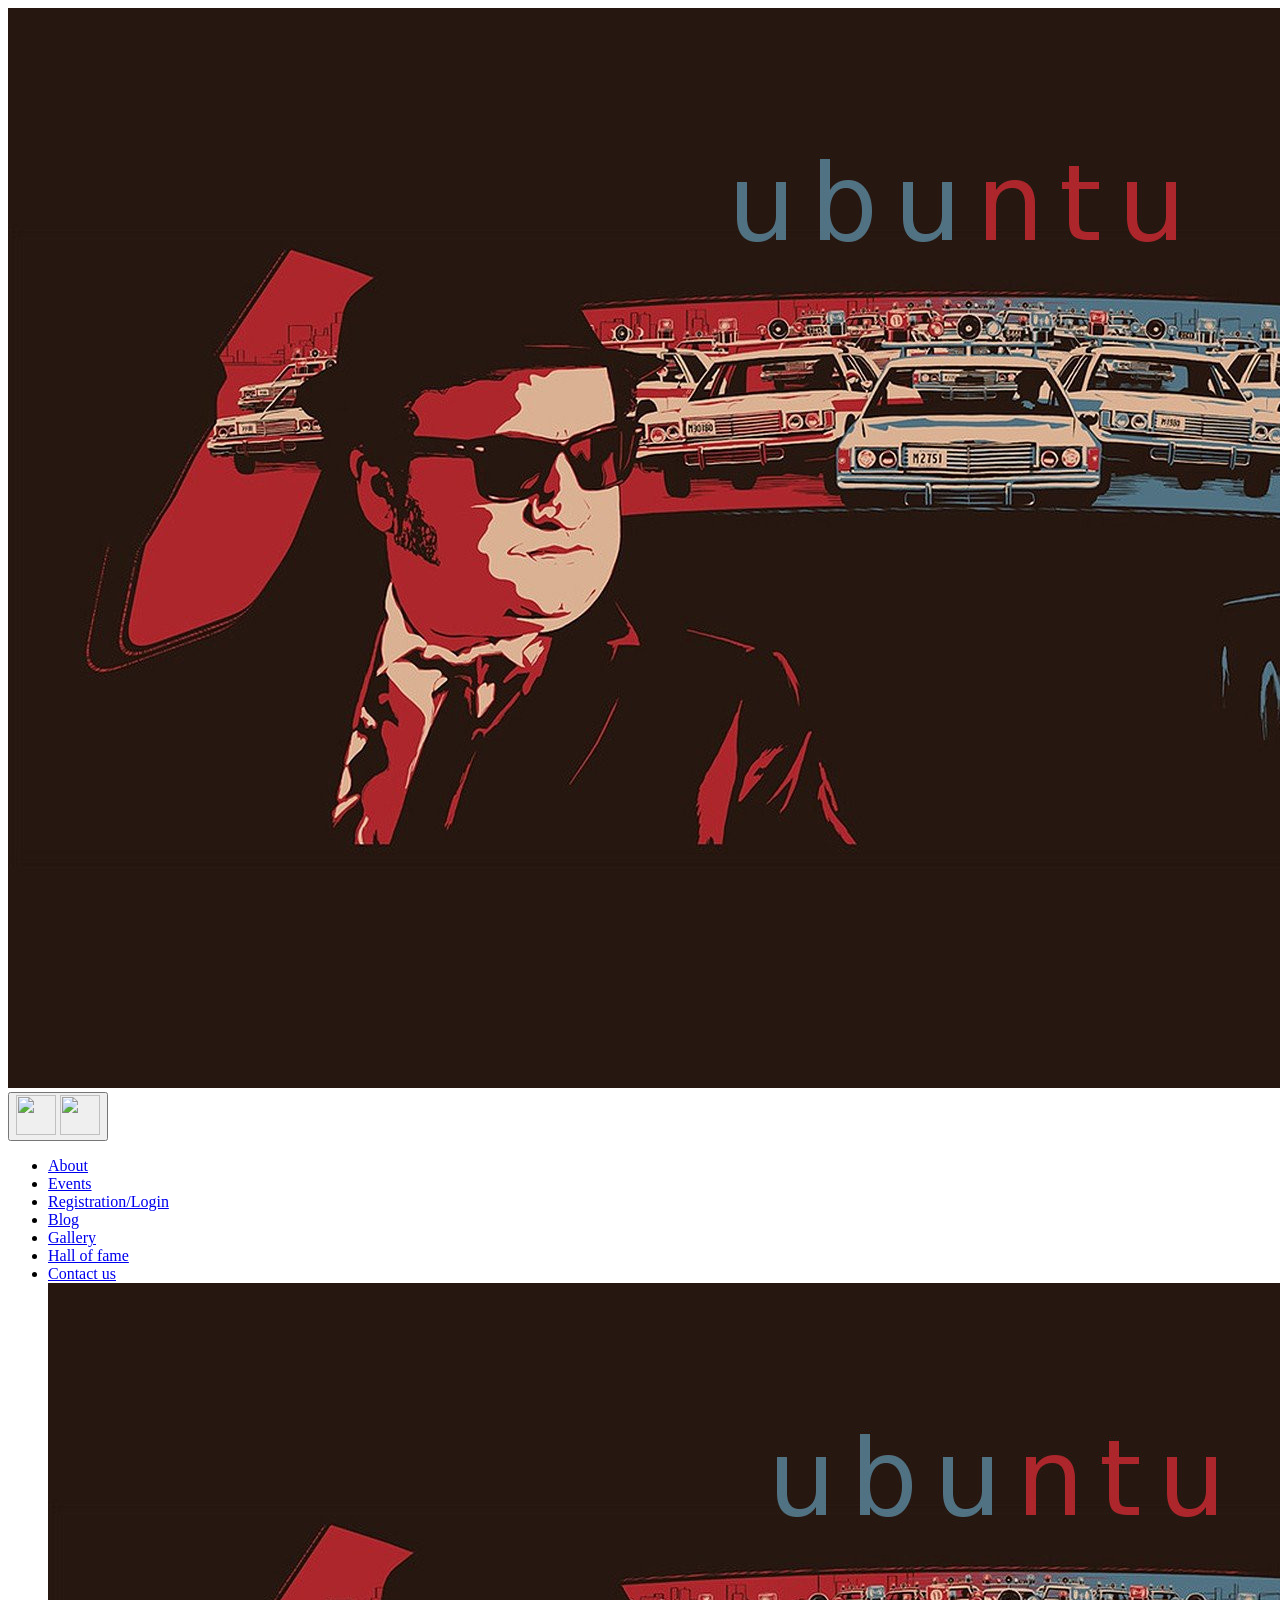
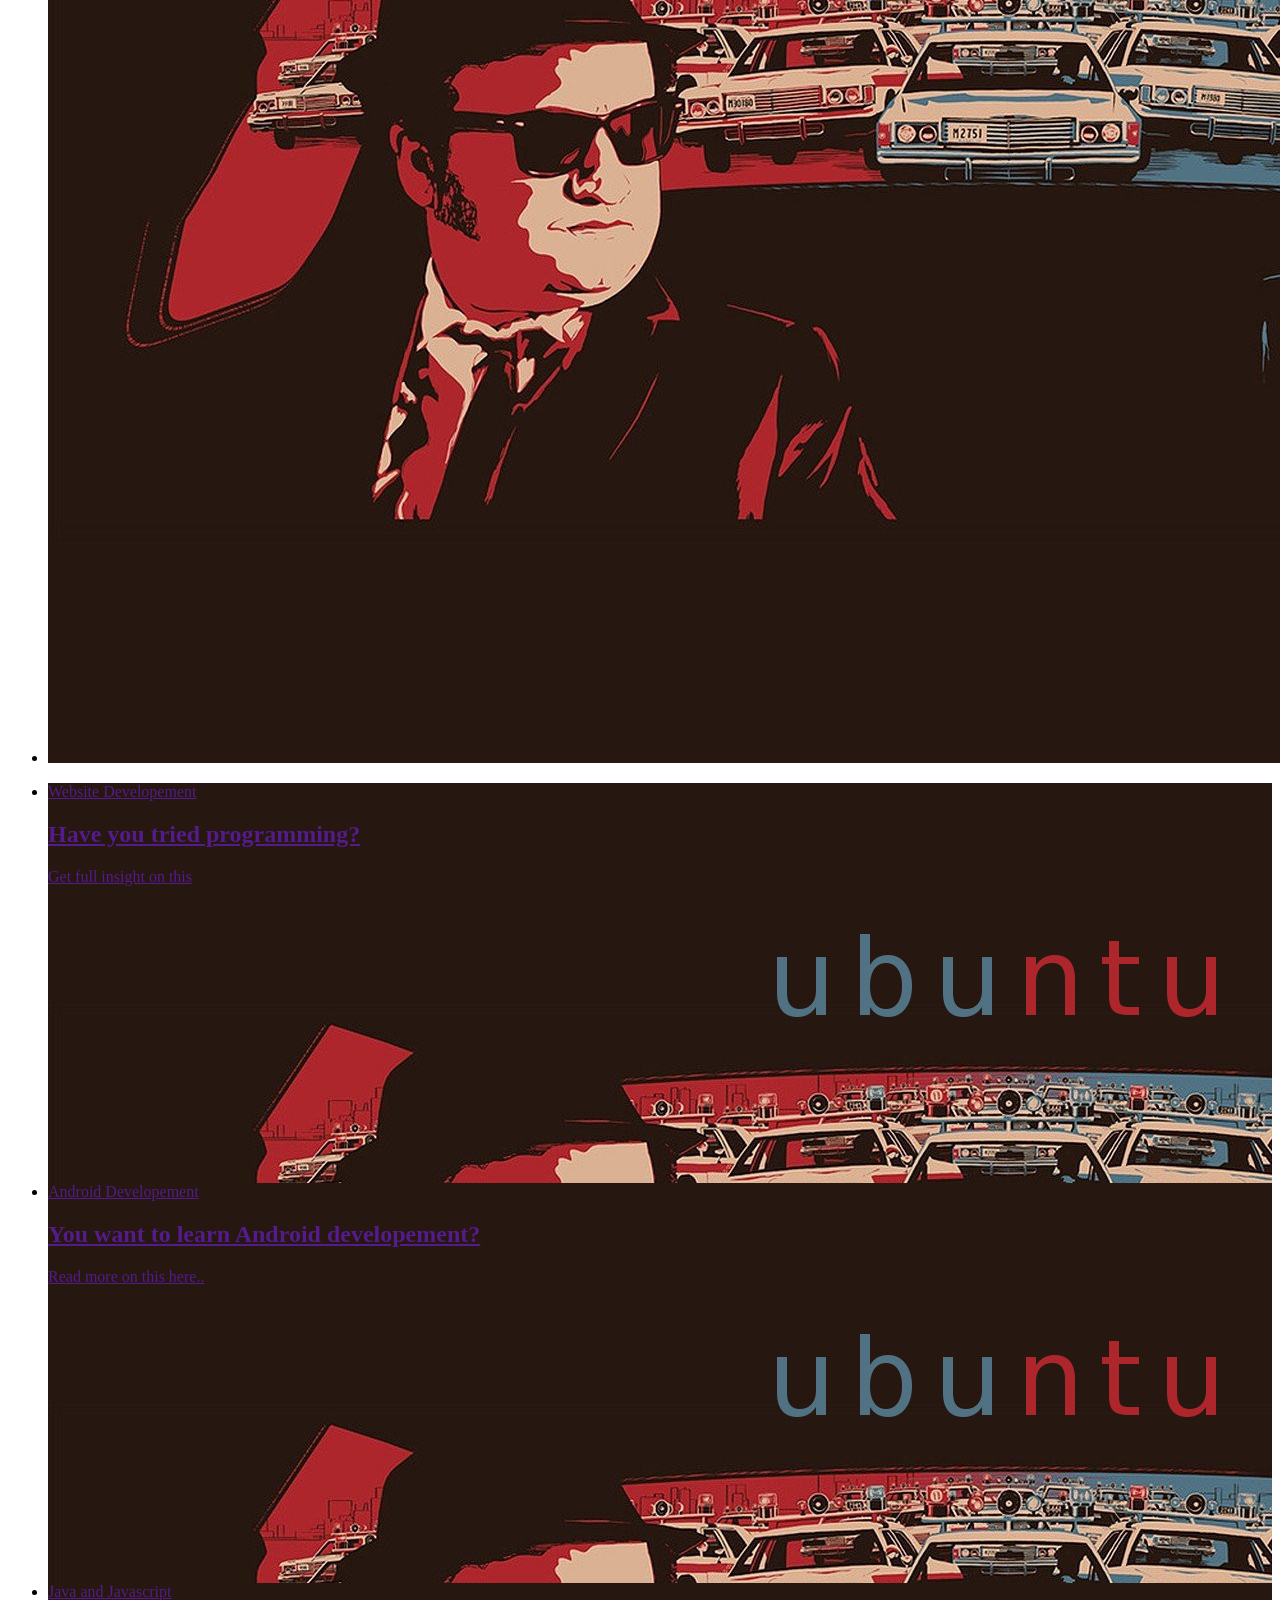
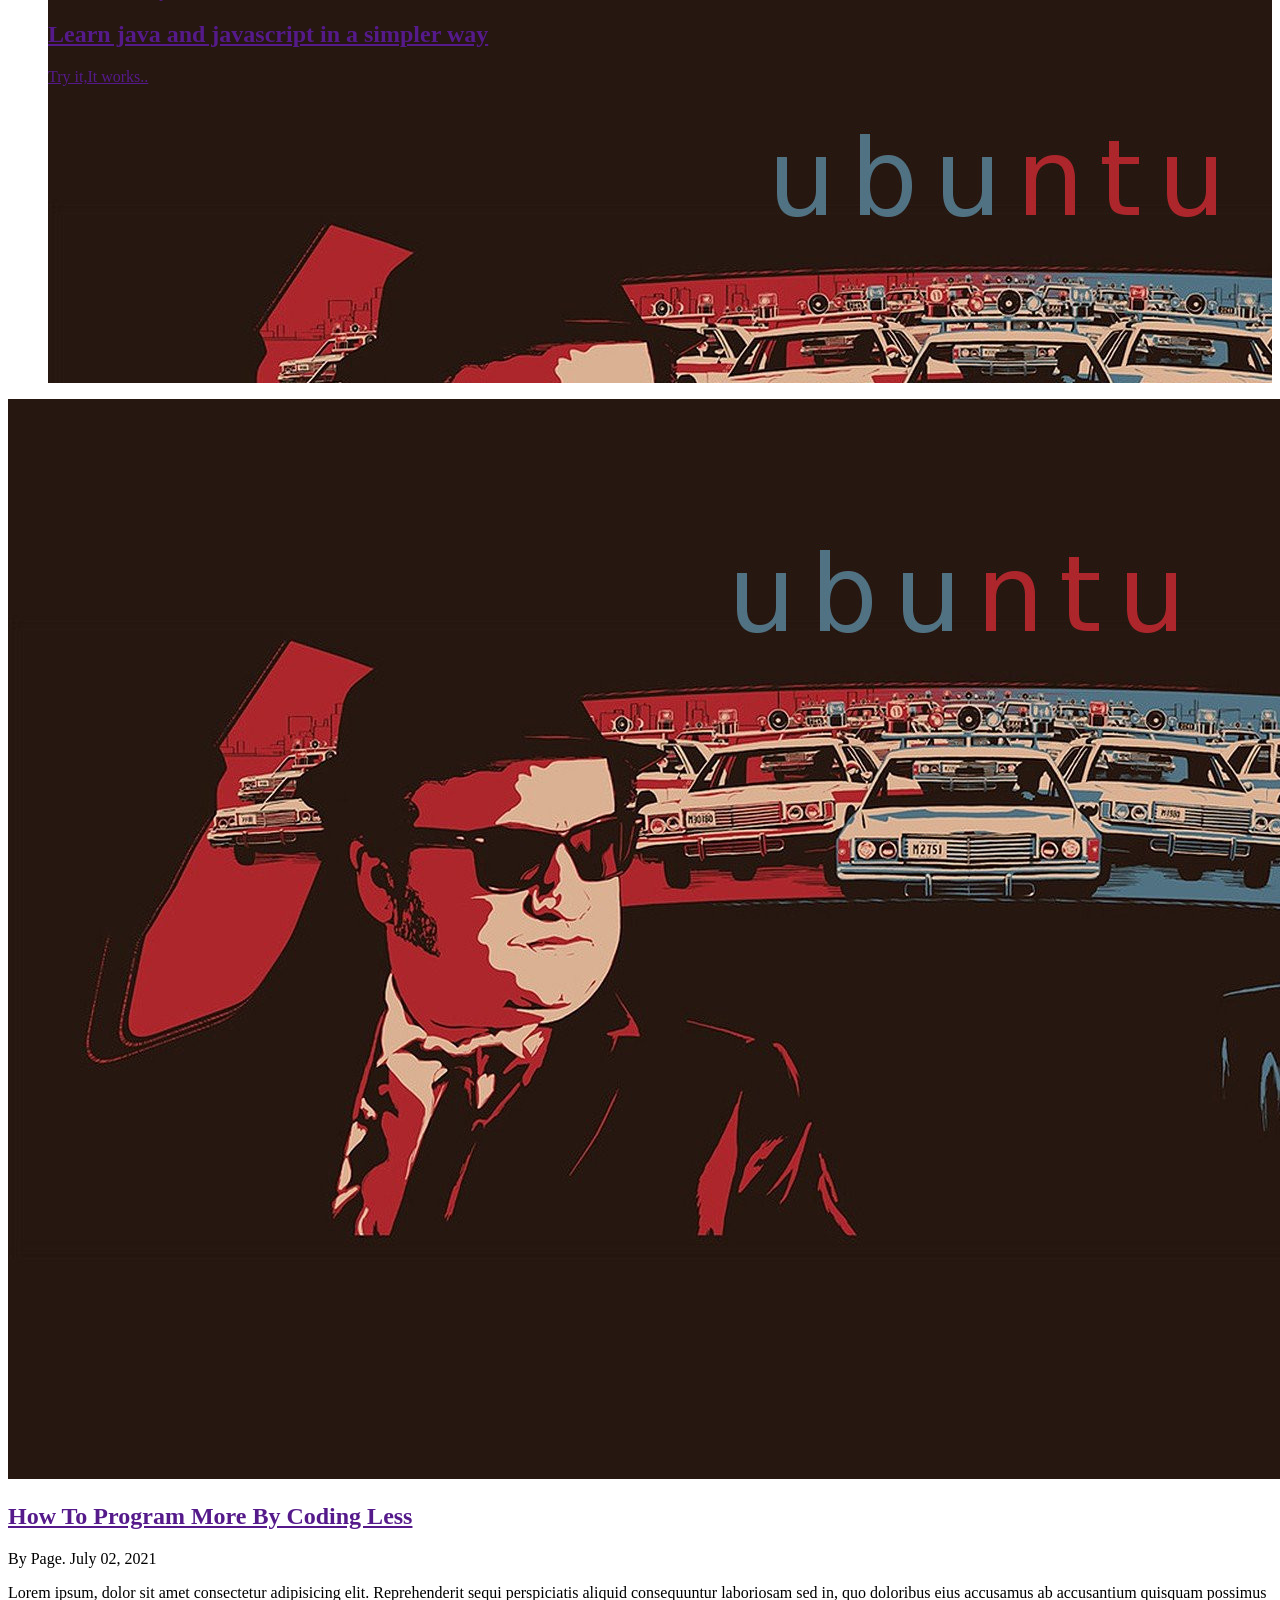
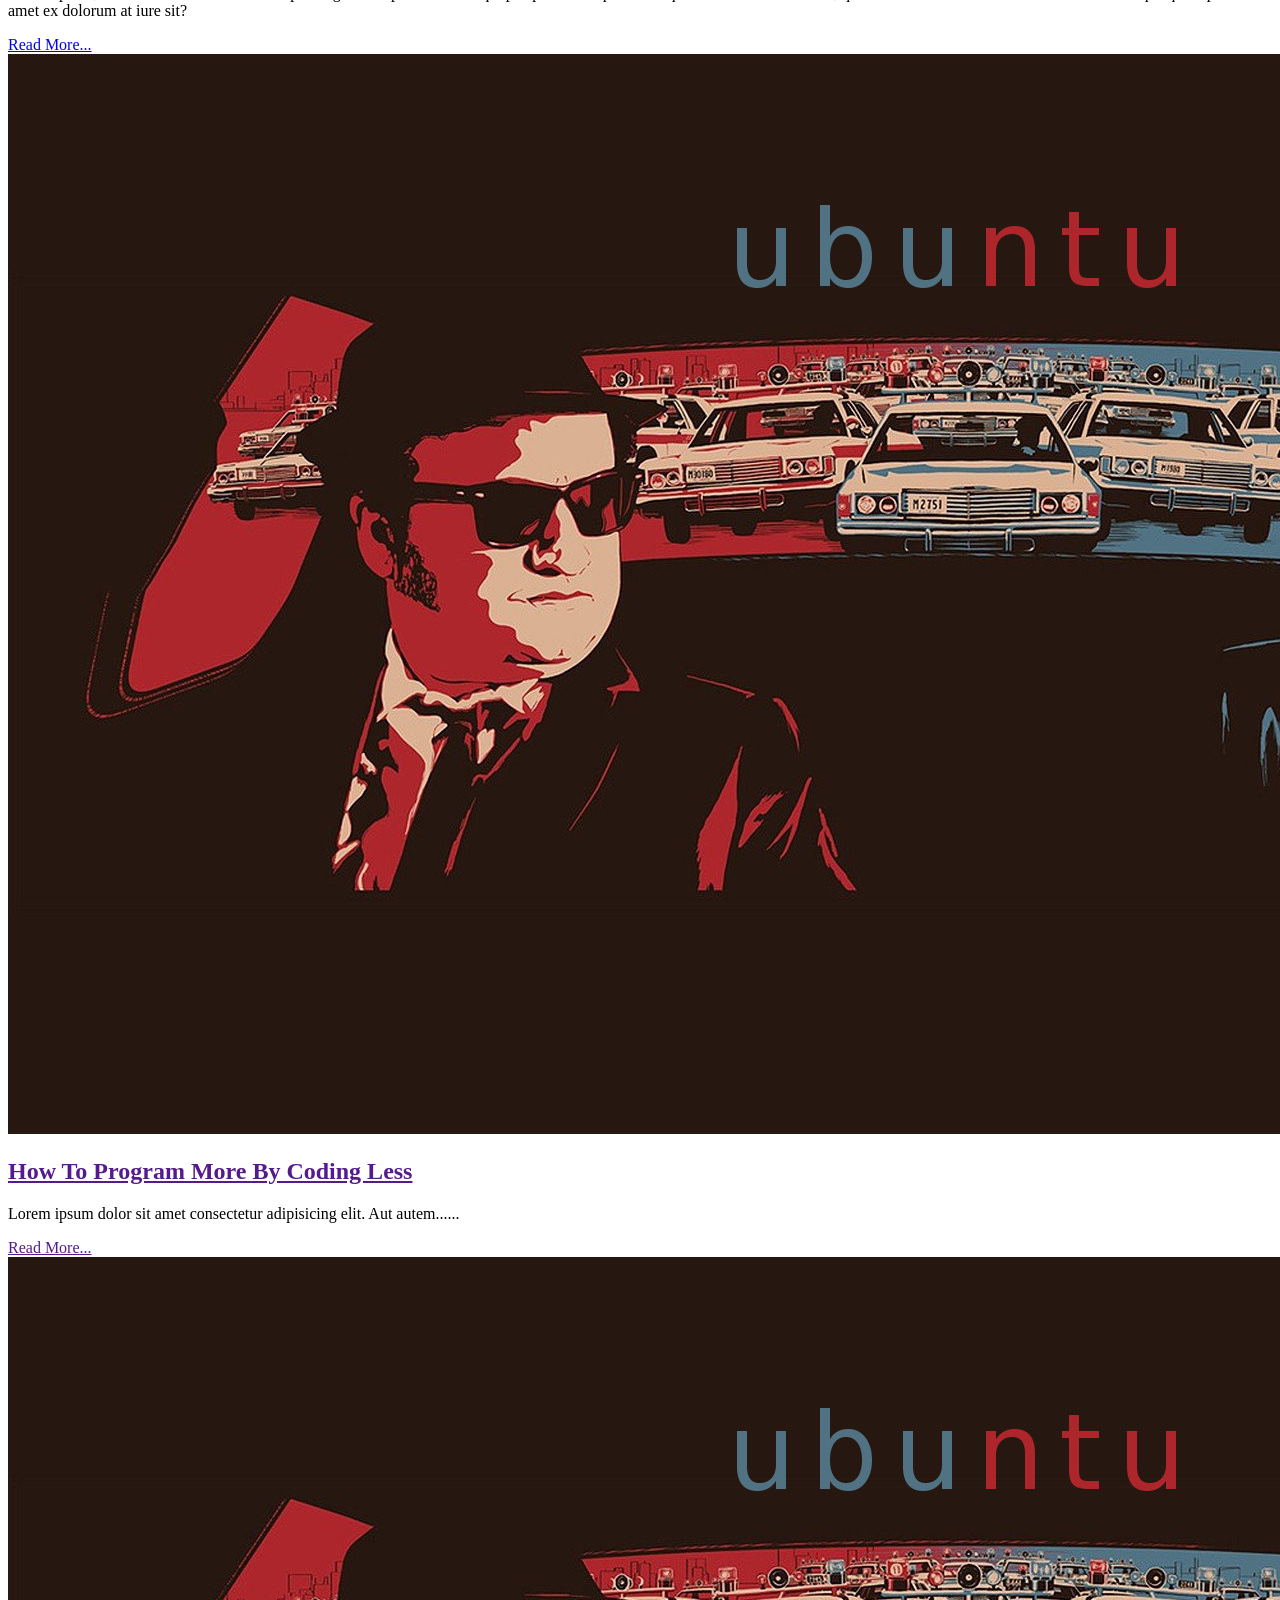
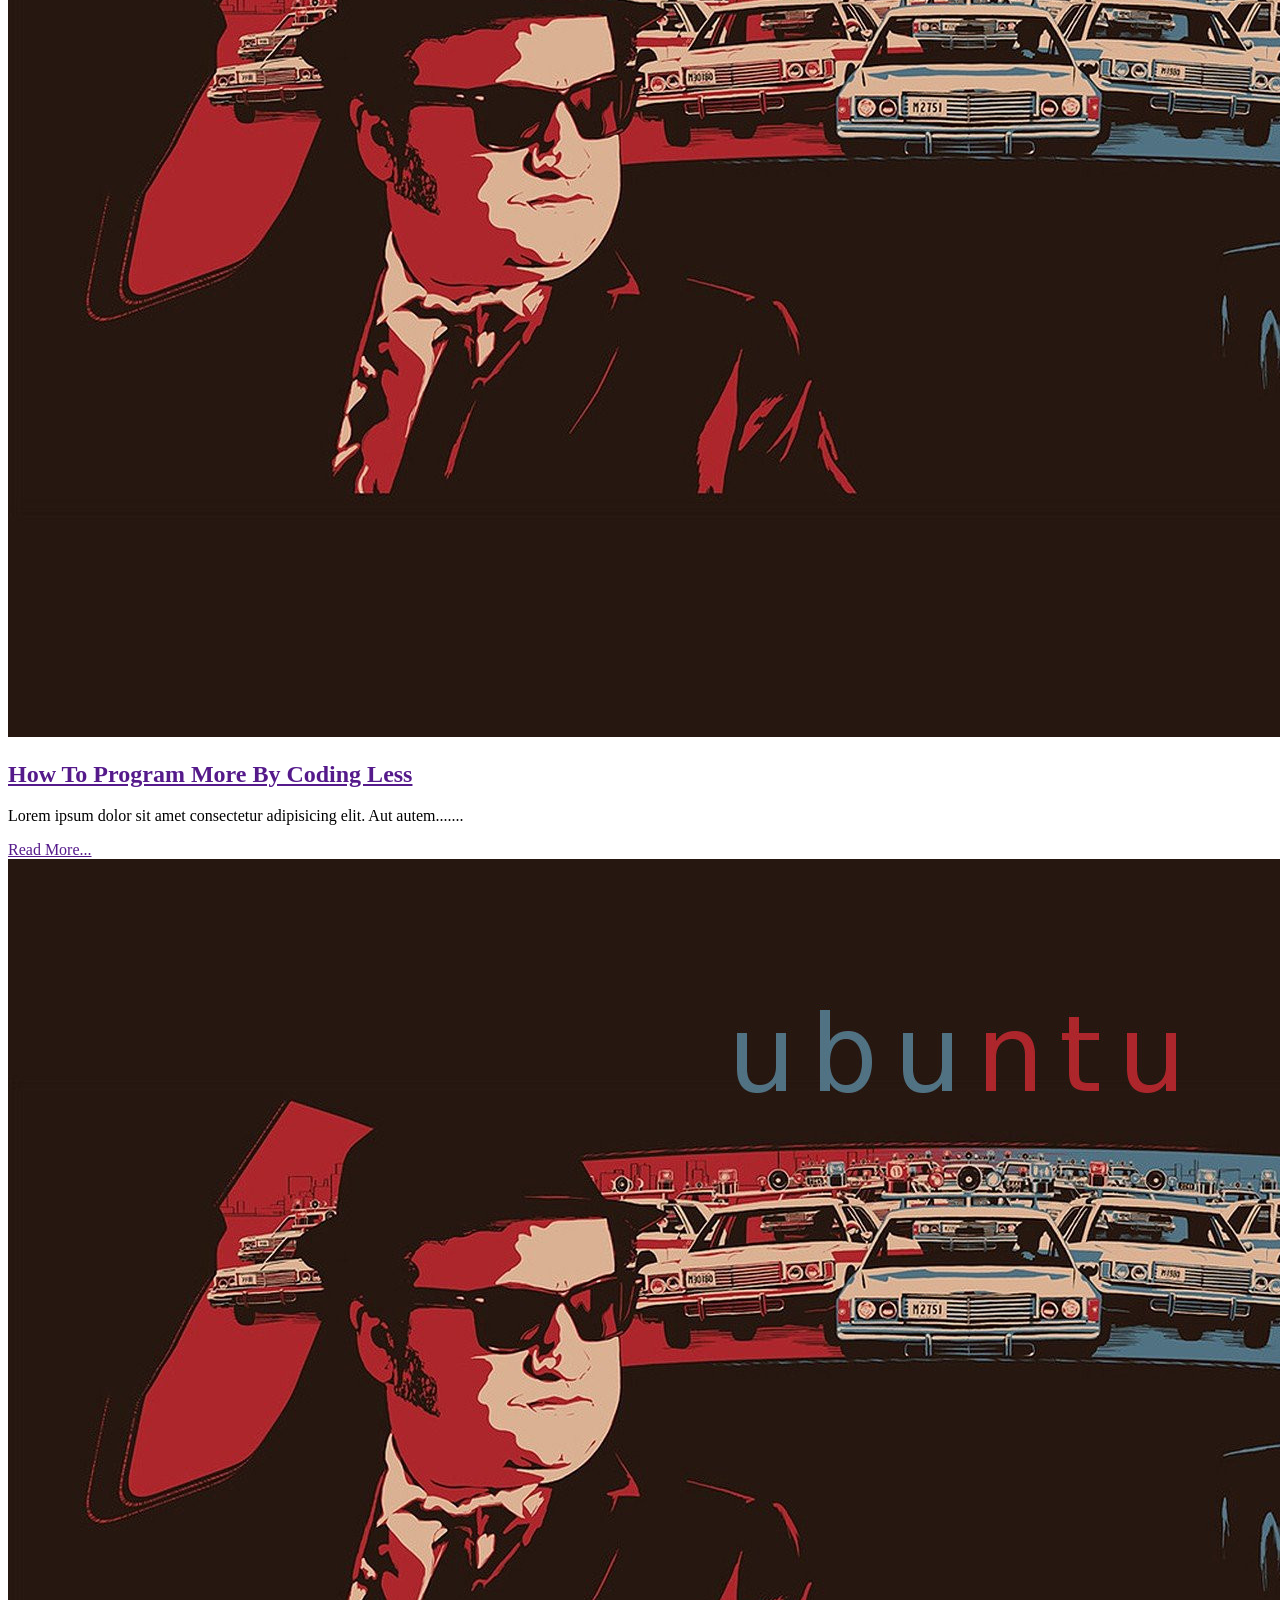
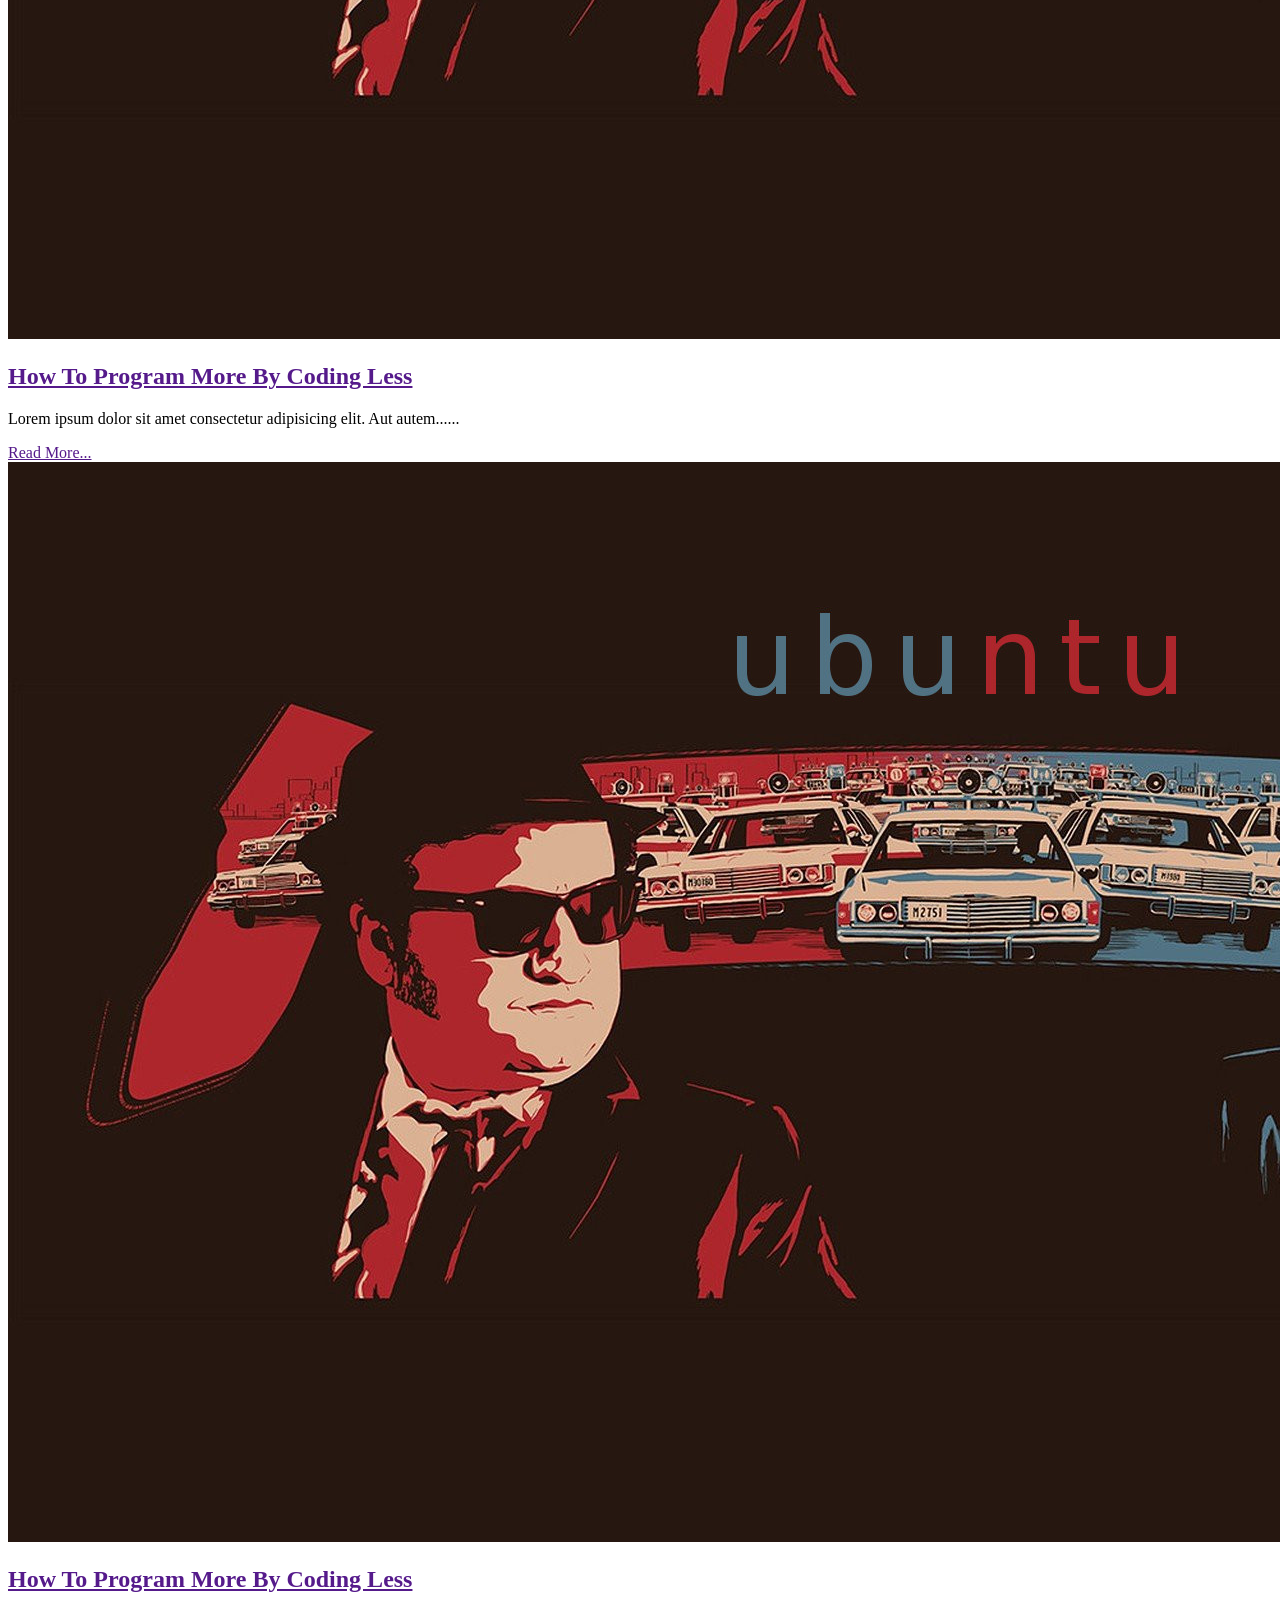
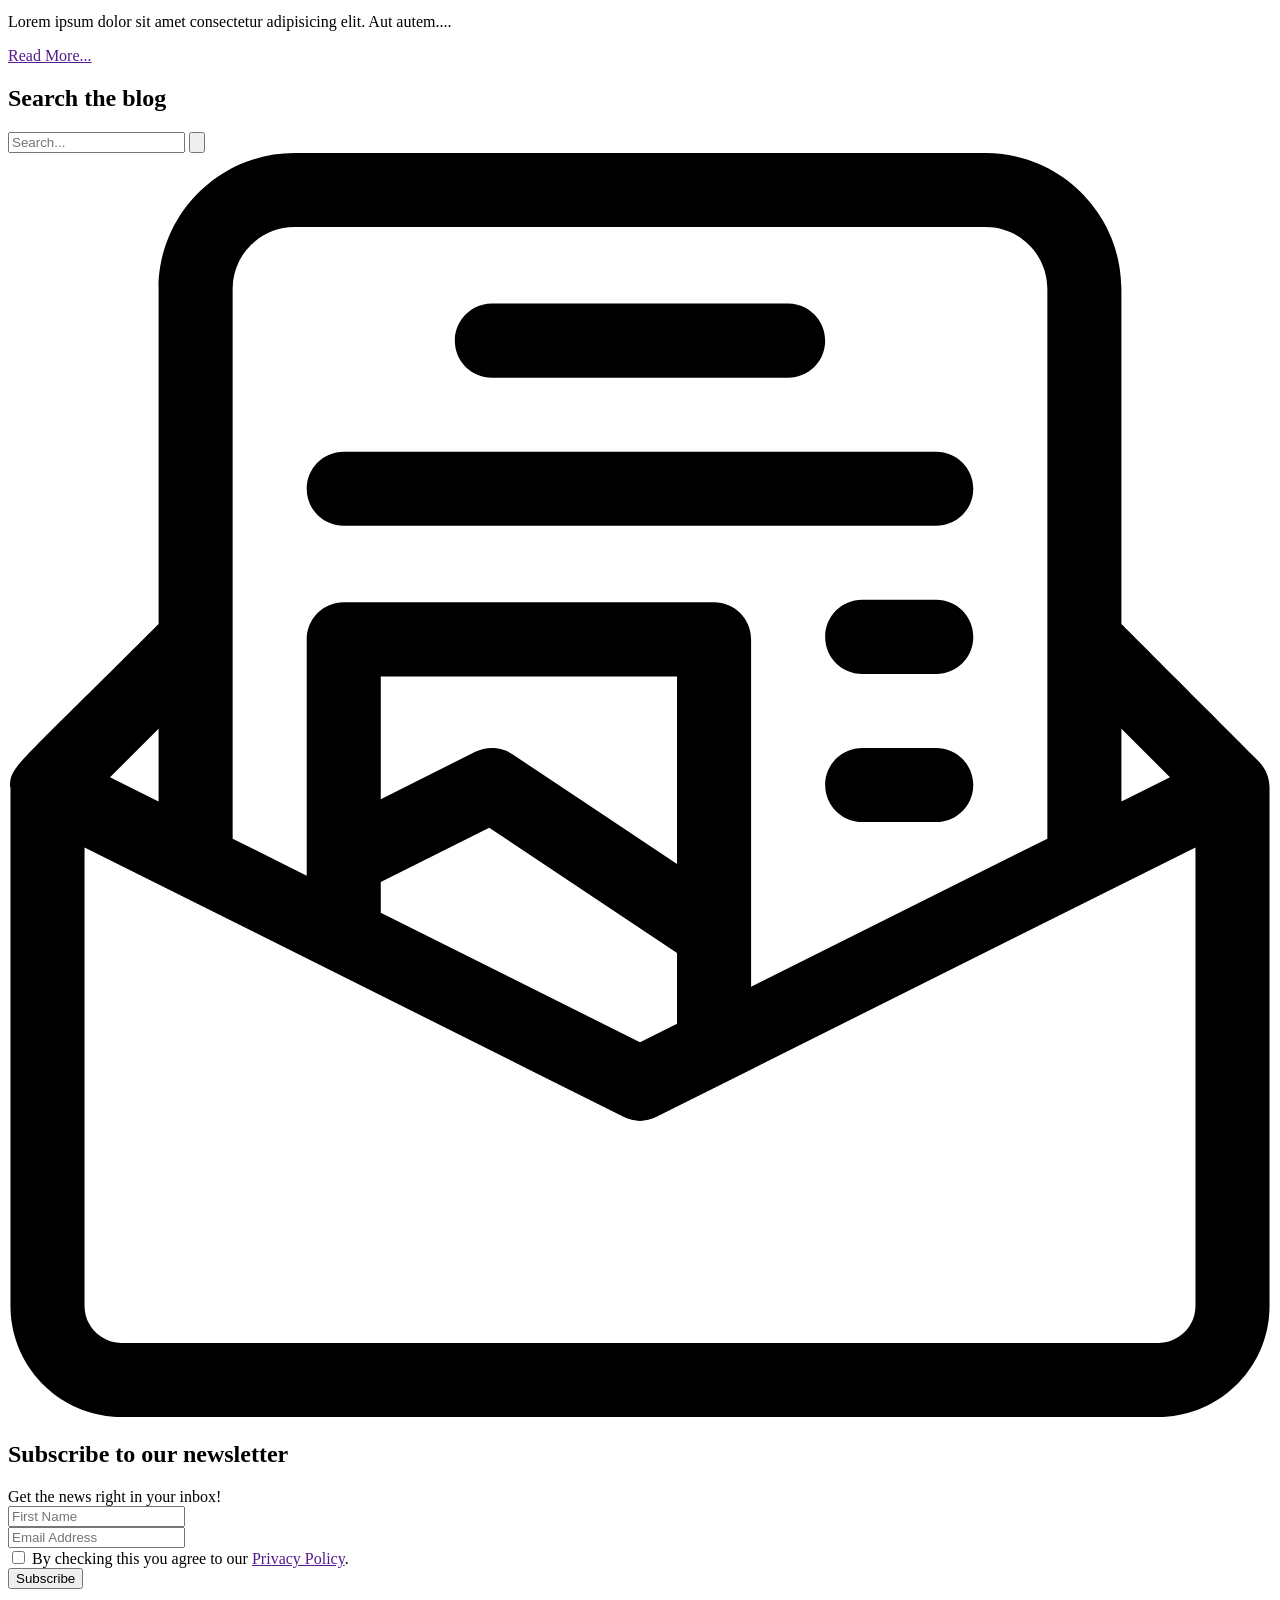
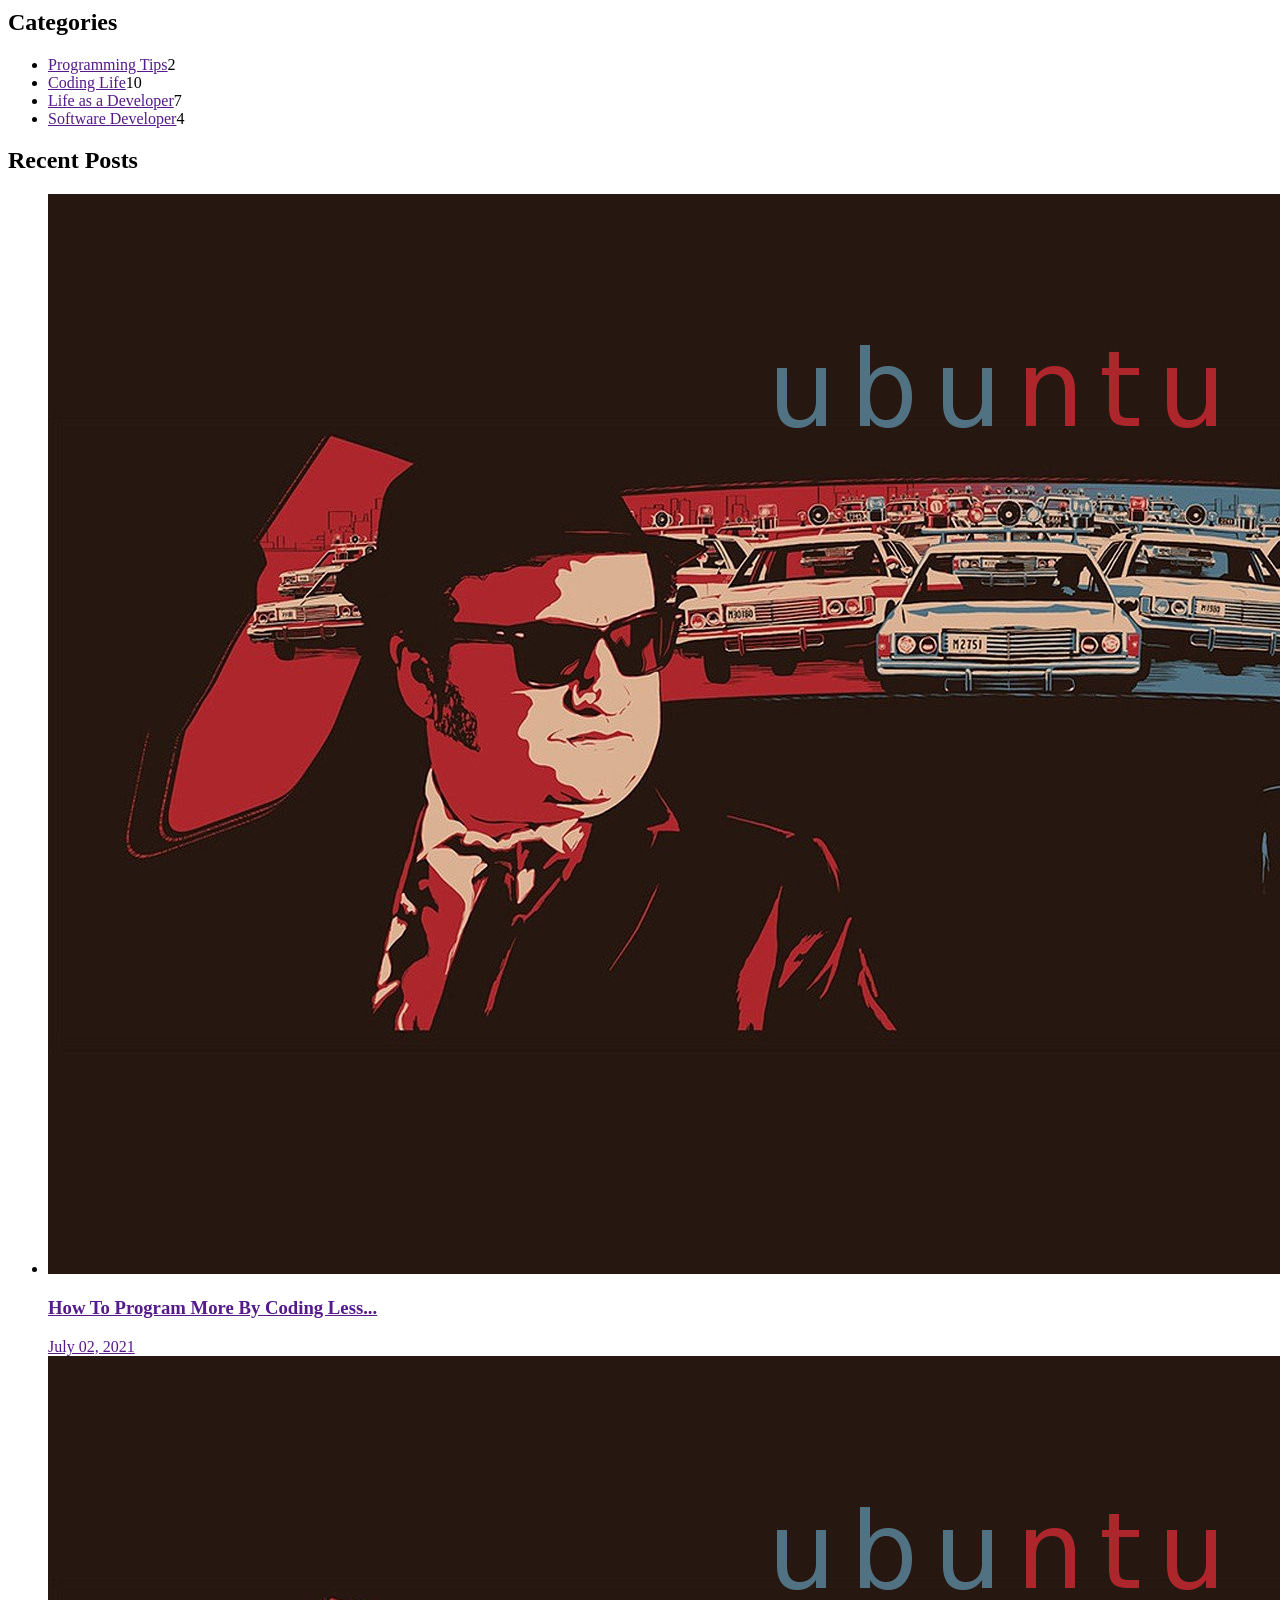
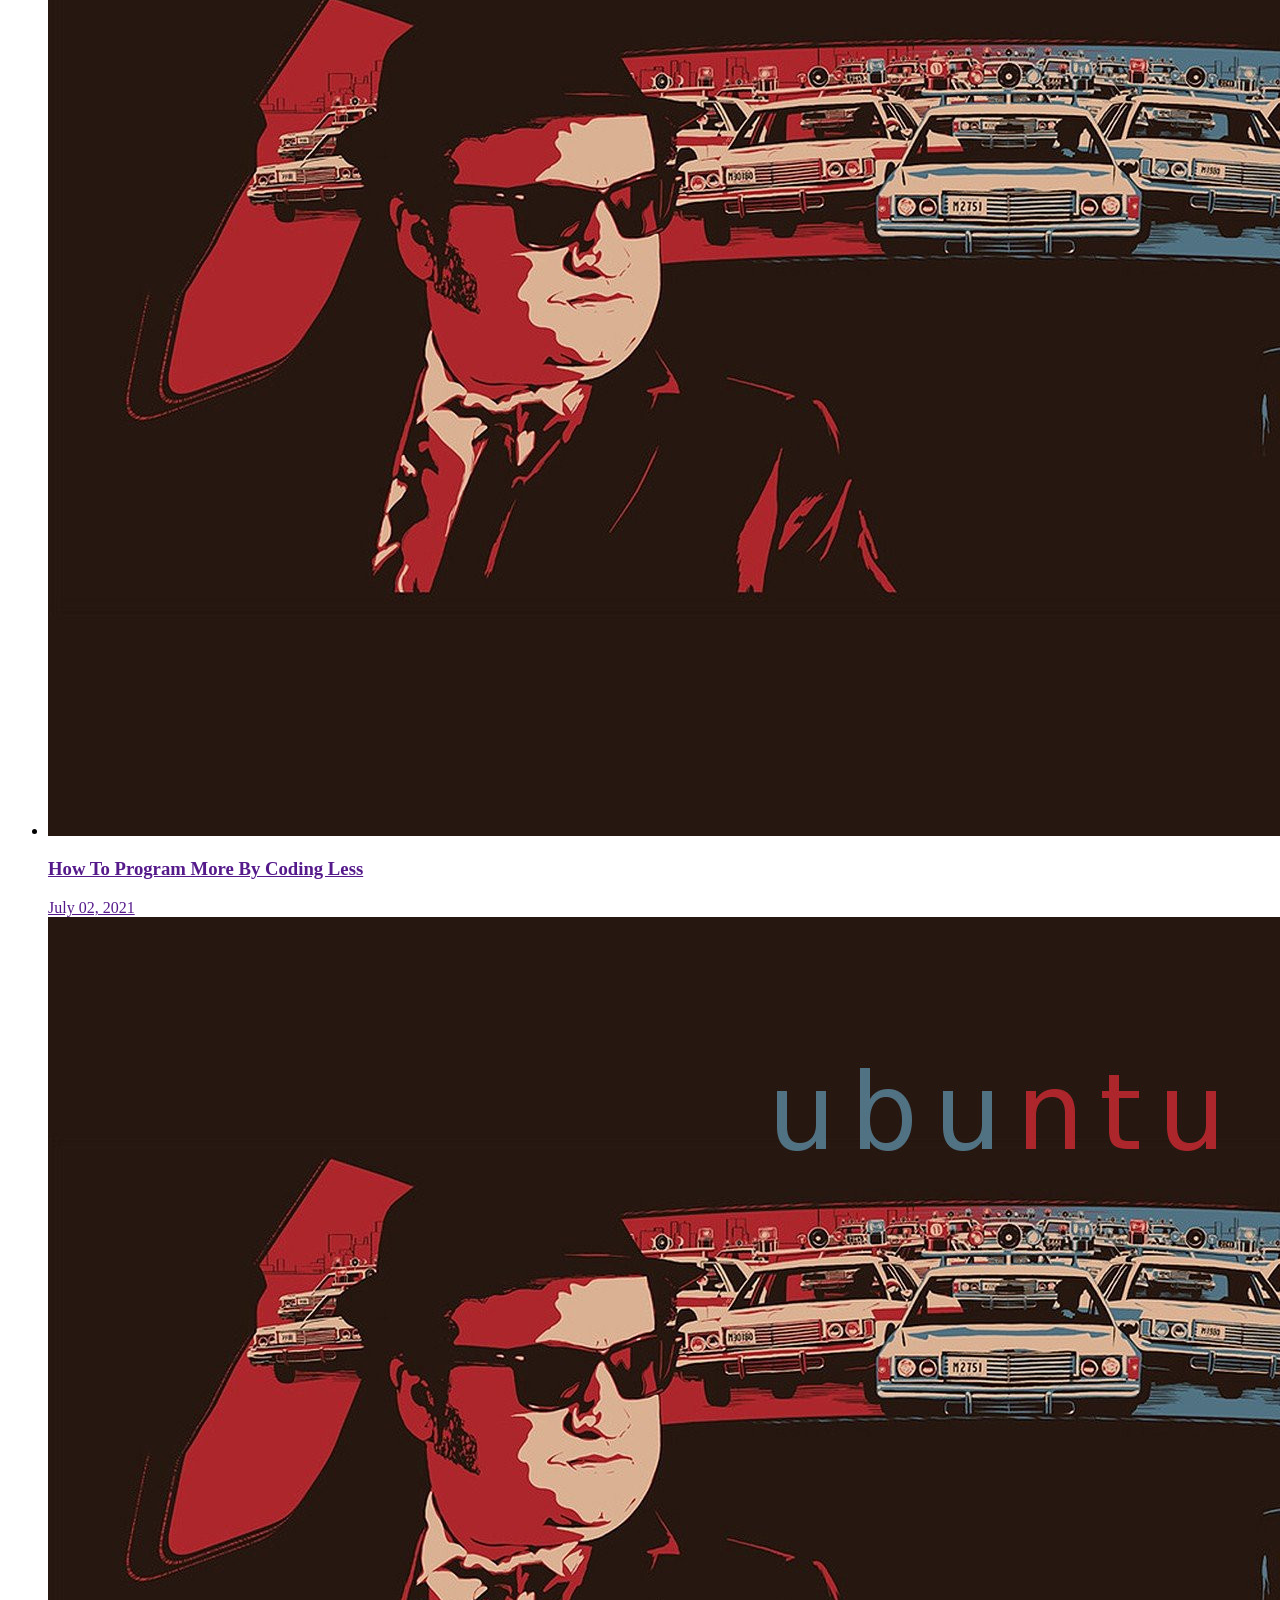
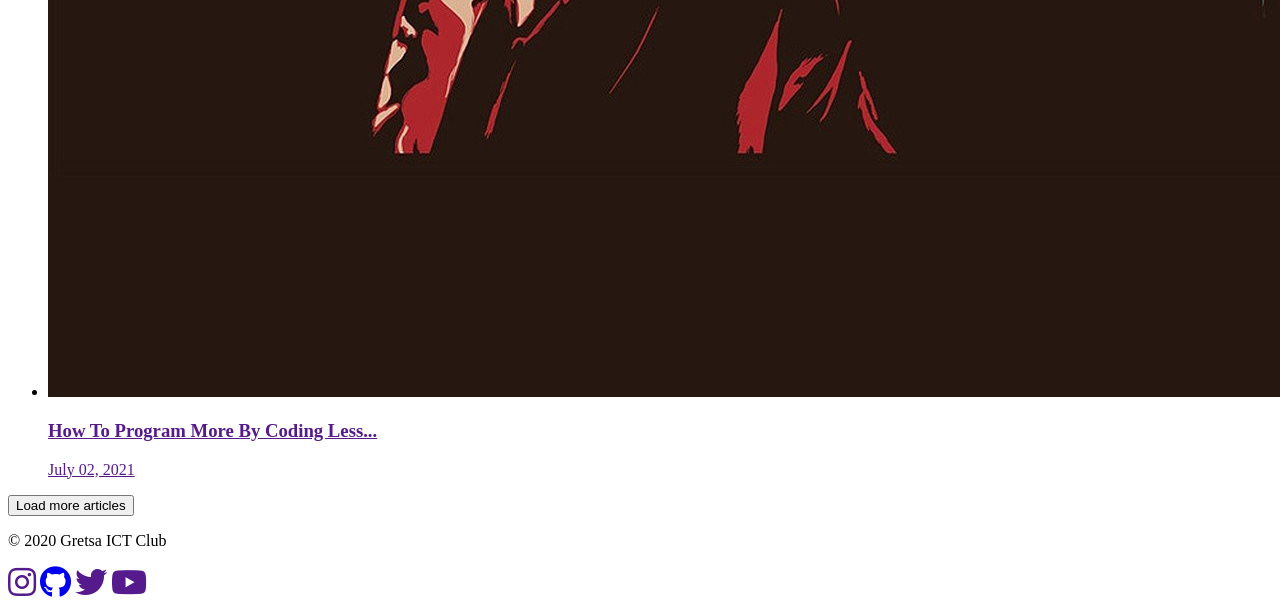
==== blog.html @ b6b0312f "Add files via upload" ====
<!DOCTYPE html>
<html lang="en">
    <head>
        <meta charset="UTF-8">
        <meta http-equiv="X-UA-Compatible" content="IE=edge">
        <meta name="viewport" content="width=device-width, initial-scale=1.0">
        <title>Blogs</title>


        <!-- Primary Meta Tags -->
        <title>GretsaIctClub</title>
        <meta name="title" content="GretsaIctClub : Online Portfolio.">
        <meta name="description" content="This is a simple demonstration showcasing what we do and what we aspire to be in the future.">

        <!-- Open Graph / Facebook -->
        <meta property="og:type" content="website">
        <meta property="og:url" content="https://metatags.io/">
        <meta property="og:title" content="GretsaIctClub : This is a simple demonstration showcasing our club.">
        <meta property="og:description" content="This is a simple demonstration showcasing what we do and what we aspire to be in the future.">
        <!-- <meta property="twitter:image" content=""> -->

        <!-- Twitter -->
        <meta property="twitter:card" content="summary_large_image">
        <meta property="twitter:url" content="https://metatags.io/">
        <meta property="twitter:title" content="GretsaIctClub : This is a simple demonstration showcasing our club.">
        <meta property="twitter:description" content="This is a simple demonstration showcasing what we do and what we aspire to be in the future.">
        <!-- <meta property="twitter:image" content=""> -->

        <!-- Bootstrap CDN -->
        <!-- <link rel="stylesheet" href="https://stackpath.bootstrapcdn.com/bootstrap/4.4.1/css/bootstrap.min.css" integrity="sha384-Vkoo8x4CGsO3+Hhxv8T/Q5PaXtkKtu6ug5TOeNV6gBiFeWPGFN9MuhOf23Q9Ifjh" crossorigin="anonymous">
        <link rel="stylesheet" href="https://cdnjs.cloudflare.com/ajax/libs/animate.css/4.1.1/animate.min.css"/> -->

        <!-- Tailwind CDN -->
        <link href="https://unpkg.com/tailwindcss@^2/dist/tailwind.min.css" rel="stylesheet">

        <!-- owl carousel CDN-->
        <link rel="stylesheet" href="https://cdnjs.cloudflare.com/ajax/libs/OwlCarousel2/2.3.4/assets/owl.carousel.min.css" integrity="sha256-UhQQ4fxEeABh4JrcmAJ1+16id/1dnlOEVCFOxDef9Lw=" crossorigin="anonymous" />
        <link rel="stylesheet" href="https://cdnjs.cloudflare.com/ajax/libs/OwlCarousel2/2.3.4/assets/owl.theme.default.min.css" integrity="sha256-kksNxjDRxd/5+jGurZUJd1sdR2v+ClrCl3svESBaJqw=" crossorigin="anonymous" />

        <!-- font awesome icons -->
        <link rel="stylesheet" href="https://cdnjs.cloudflare.com/ajax/libs/font-awesome/5.13.1/css/all.min.css" integrity="sha256-2XFplPlrFClt0bIdPgpz8H7ojnk10H69xRqd9+uTShA=" crossorigin="anonymous" />

        <!-- custom css -->
        <link href="./css/tailwind.css" rel="stylesheet">
        <link rel="stylesheet" href="https://cdnjs.cloudflare.com/ajax/libs/animate.css/4.1.1/animate.min.css"/>
        <style>
            #menu-toggle:checked + #menu{
                display: block;
            }
        </style>
    </head>
    <body class="antialiased bg-gray-200">
        <header class="lg:px-16 px-6 bg-white flex flex-wrap flex-row items-center justify-between lg:py-0 py-5 relative">
            <div class="flex-1 flex justify-between items-center">
                <!--logo-->
                <a href="index.html" class="block">
                    <span class="sr-only">GretsaIctClub</span>
                    <img class="h-6 md:h-8" src="testimage.png" alt="Logo" title="Logo">
                  </a>
                <!---- <label for="menu-toggle" class="cursor-pointer lg:hidden-block"><i class="fill-current text-gray-900 fas fa-bars"><title>Menu</title></i></label> -->
                <div class="flex md:hidden">
                  <button id="hamburger">
                    <img class="toggle block" src="https://img.icons8.com/fluent-systems-regular/2x/menu-squared-2.png" width="40" height="40" />
                    <img class="toggle hidden" src="https://img.icons8.com/fluent-systems-regular/2x/close-window.png" width="40" height="40" />
                  </button>
                </div>
                <!--end of the logo-->
                <!-- <input type="checkbox" class="hidden" name="" id="menu-toggle" /> -->
                    <div class="toggle hidden md:flex w-full md:w-auto text-center text-bold mt-5 md:mt-0 md:border-none" id="menu">
                      <nav class="absolute md:relative top-16 left-0 md:top-0 z-20 md:flex flex-col md:flex-row md:space-x-6 font-semibold w-full md:w-auto bg-white shadow-md rounded-lg md:rounded-none md:shadow-none md:bg-transparent p-6 pt-0 md:p-0">
                        <ul class="sticky lg:flex items-center justify-between text-base text-gray-700 pt-4 lg:pt-0">
                            <li>
                                <a href="about.html" class="lg:p-4 py-3 px-0 justify-between block border-b-2 border-transparent transition duration-500 ease-in-out transform hover:-translate-y-1 hover:scale-110 hover:bg-black hover:text-white">About</a>
                            </li>
                            <li>
                                <a href="events.html" class="active lg:p-4 py-3 px-0 justify-between block border-b-2 border-transparent transition duration-500 ease-in-out transform hover:-translate-y-1 hover:scale-110 hover:bg-black hover:text-white">Events</a>
                            </li>
                            <li>
                                <a href="register.html" class="lg:p-4 py-3 px-0 justify-between block border-b-2 border-transparent transition duration-500 ease-in-out transform hover:-translate-y-1 hover:scale-110 hover:bg-black hover:text-white">Registration/Login</a>
                            </li>
                            <li>
                                <a href="blog.html" class="lg:p-4 py-3 px-0 justify-between block border-b-2 border-transparent transition duration-500 ease-in-out transform hover:-translate-y-1 hover:scale-110 hover:bg-black hover:text-white">Blog</a>
                            </li>
                            <li>
                                <a href="gallery.html" class="lg:p-4 py-3 px-0 justify-between block border-b-2 border-transparent transition duration-500 ease-in-out transform hover:-translate-y-1 hover:scale-110 hover:bg-black hover:text-white">Gallery</a>
                            </li>
                            <li>
                              <a href="fame.html" class="lg:p-4 py-3 px-0 justify-between block border-b-2 border-transparent transition duration-500 ease-in-out transform hover:-translate-y-1 hover:scale-110 hover:bg-black hover:text-white">Hall of fame</a>
                            </li>
                            <li>
                                <a href="contact.html" class="lg:p-4 py-3 px-0 justify-between block border-b-2 border-transparent transition duration-500 ease-in-out transform hover:-translate-y-1 hover:scale-110 hover:bg-black hover:text-white">Contact us</a>
                            </li>
                            <li>
                              <a href="" class="lg:ml-4 flex items-center justify-start lg:mb-0 mb-4 cursor-pointer">
                                <img src="testimage.png" class="rounded-full w-10 h-10 border-2 border-transparent hover:border-indigo-400" alt="Gretsa Ict Club">
                              </a>
                            </li>
                        </ul>
                    </nav>
                    
                </div>
            </div>
        </header>
        <!-- Your code goes here -->
        <!--Start body code-->
    <div class="bg-gray-100">
        <!-- featured -->
        <div class="max-w-5xl mx-auto pt-10 pb-10">
            <ul class="flex flex-wrap -mx-2 overflow-hidden">
                <li class="my-2 px-2 w-full overflow-hidden md:w-1/3 lg:w-1/3 xl:w-1/3">
                    <a href="">
                        <div class="mx-2 flex items-center justify-center bg-gray-300 bg-cover bg-center relative rounded overflow-hidden" style="height:400px; background-image:url(testimage.png)">
                            <div class="absolute w-full h-full bg-black z-10 opacity-50"></div>
                            <div class="relative z-20 text-center p-5">
                                <span class="inline-block text-white font-semibold uppercase text-xs tracking-wide">Website Developement</span>
                                <h2 class="text-white font-semibold font-serif text-xl my-5">Have you tried programming?</h2>
                                <span class="inline-block text-xs text-white font-sans font-bold">Get full insight on this</span>
                            </div>
                        </div>
                    </a>
                </li>
                <li class="my-2 px-2 w-full overflow-hidden md:w-1/3 lg:w-1/3 xl:w-1/3">
                    <a href="">
                        <div class="mx-2 flex items-center justify-center bg-gray-300 bg-cover bg-center relative rounded overflow-hidden" style="height:400px; background-image:url(testimage.png)">
                            <div class="absolute w-full h-full bg-black z-10 opacity-50"></div>
                            <div class="relative z-20 text-center p-5">
                                <span class="inline-block text-white uppercase font-semibold text-xs tracking-wide">Android Developement</span>
                                <h2 class="text-white font-semibold font-serif text-xl my-5">You want to learn Android developement?</h2>
                                <span class="inline-block text-xs text-white font-bold font-sans">Read more on this here..</span>
                            </div>
                        </div>
                    </a>
                </li>
                <li class="my-2 px-2 w-full overflow-hidden md:w-1/3 lg:w-1/3 xl:w-1/3">
                    <a href="">
                        <div class="mx-2 flex items-center justify-center bg-gray-300 bg-cover bg-center relative rounded overflow-hidden" style="height:400px; background-image:url(testimage.png)">
                            <div class="absolute w-full h-full bg-black z-10 opacity-50"></div>
                            <div class="relative z-20 text-center p-5">
                                <span class="inline-block text-white font-semibold uppercase text-xs tracking-wide">Java and Javascript</span>
                                <h2 class="text-white font-semibold font-serif text-xl my-5">Learn java and javascript in a simpler way</h2>
                                <span class="inline-block text-xs text-white font-sans font-bold">Try it,It works..</span>
                            </div>
                        </div>
                    </a>
                </li>
            </ul>
        </div>
    </div>
    <main class="max-w-5xl mx-auto pb-10 pt-10">
        <div class="flex flex-wrap overflow-hidden">
            <div class="w-full overflow-hidden md:w-4/6 lg:w-4/6 xl:w-4/6">
                <div class="mr-2 md:mr-4 ml-2">
                    <div class="pb-10">
                        <!-- first post -->
                        <div>
                            <img class="article-image" src="testimage.png" alt="">
                            <h2 class="text-gray-900 font-serif text-3xl my-5 font-thin"><a href="">How To Program More By Coding Less</a></h2>
                            <span class="text-xs text-gray-800 font-thin block mb-5">By Page. July 02, 2021</span>
                            <p class="article-body">Lorem ipsum, dolor sit amet consectetur adipisicing elit. Reprehenderit sequi perspiciatis aliquid consequuntur laboriosam sed in, quo doloribus eius accusamus ab accusantium quisquam possimus amet ex dolorum at iure sit?</p>
                            <a href="./article-details.html" class="readmore">Read More...</a>
                        </div>
                    </div>
                    <div class="article-row">
                        <div class="article-card-right">
                            <div>
                                <img class="article-image" src="testimage.png" alt="">
                                <h2 class="article-title"><a href="">How To Program More By Coding Less</a></h2>
                                <p class="article-body">Lorem ipsum dolor sit amet consectetur adipisicing elit. Aut autem......</p>
                                <a href="" class="readmore">Read More...</a>
                            </div>
                        </div>
                        <div class="article-card-left">
                            <div>
                                <img class="article-image" src="testimage.png" alt="">
                                <h2 class="article-title"><a href="">How To Program More By Coding Less</a></h2>
                                <p class="article-body">Lorem ipsum dolor sit amet consectetur adipisicing elit. Aut autem.......</p>
                                <a href="" class="readmore">Read More...</a>
                            </div>
                        </div>
                    </div>
                    <div class="article-row">
                        <div class="article-card-right">
                            <div>
                                <img class="article-image" src="testimage.png" alt="">
                                <h2 class="article-title"><a href="">How To Program More By Coding Less</a></h2>
                                <p class="article-body">Lorem ipsum dolor sit amet consectetur adipisicing elit. Aut autem......</p>
                                <a href="" class="readmore">Read More...</a>
                            </div>
                        </div>
                        <div class="article-card-left">
                            <div>
                                <img class="article-image-" src="testimage.png" alt="">
                                <h2 class="article-title"><a href="">How To Program More By Coding Less</a></h2>
                                <p class="article-body">Lorem ipsum dolor sit amet consectetur adipisicing elit. Aut autem....</p>
                                <a href="" class="readmore">Read More...</a>
                            </div>
                        </div>
                    </div>
                </div>
                </div>

               
            
            <div class="w-full overflow-hidden md:w-2/6 lg:w-2/6 xl:w-2/6">
                <!-- sidebar -->
                <div class="ml-2 md:ml-4 mr-2">
                   
                    <div class="mt-20">
                        <h2 class="font-light text-xl mb-5 text-center">Search the blog</h2>
                        <div class="relative border rounded-sm overflow-hidden">
                            <form action="">
                                <input class="w-full relative p-5 font-light text-gray-900 border-0" type="text" name="s" id="" placeholder="Search...">
                                <button type="submit" class="bg-transparent border-0 absolute right-0 px-5 py-5 top-2">
                                    <span class="block w-5">
                                        <svg class="fill-current" xmlns="http://www.w3.org/2000/svg" viewBox="0 0 512 512"><path d="M495 466.2L377.2 348.4c29.2-35.6 46.8-81.2 46.8-130.9C424 103.5 331.5 11 217.5 11 103.4 11 11 103.5 11 217.5S103.4 424 217.5 424c49.7 0 95.2-17.5 130.8-46.7L466.1 495c8 8 20.9 8 28.9 0 8-7.9 8-20.9 0-28.8zm-277.5-83.3C126.2 382.9 52 308.7 52 217.5S126.2 52 217.5 52C308.7 52 383 126.3 383 217.5s-74.3 165.4-165.5 165.4z"/></svg>
                                    </span>
                                </button>
                            </form>
                        </div>
                    </div>
                    <div class="mt-10 bg-gray-100 rounded-sm p-5">
                        <div class="pb-6">
                            <div class="w-10 mx-auto mt-6 text-gray-900">
                                <svg class="fill-current" viewBox="-1 0 512 512" xmlns="http://www.w3.org/2000/svg"><path d="M505.668 246.465c-.89-.906-54.297-54.309-55.668-55.68V55c0-30.328-24.672-55-55-55H115C84.672 0 60 24.672 60 55v135.785C.379 250.406 0 248.301 0 257v210c0 24.813 20.188 45 45 45h420c24.813 0 45-20.188 45-45V257c0-3.855-1.54-7.71-4.332-10.535zm-35.992 6.426L450 262.73v-29.516zM115 30h280c13.785 0 25 11.215 25 25v222.73l-120 60V197c0-8.285-6.715-15-15-15H135c-8.285 0-15 6.715-15 15v95.73l-30-15V55c0-13.785 11.215-25 25-25zm155 257.973l-66.68-44.453a15.004 15.004 0 00-15.027-.938L150 261.73V212h120zm-120 7.297l43.922-21.961L270 324.027v28.703l-15 7.5-105-52.5zm-90-32.54l-19.676-9.84L60 233.216zM465 482H45c-8.27 0-15-6.73-15-15V281.27l218.293 109.148a15.008 15.008 0 0013.414 0L480 281.27V467c0 8.27-6.73 15-15 15zm0 0"/><path d="M195 91h120c8.285 0 15-6.715 15-15s-6.715-15-15-15H195c-8.285 0-15 6.715-15 15s6.715 15 15 15zm0 0M135 151h240c8.285 0 15-6.715 15-15s-6.715-15-15-15H135c-8.285 0-15 6.715-15 15s6.715 15 15 15zm0 0M375 181h-30c-8.285 0-15 6.715-15 15s6.715 15 15 15h30c8.285 0 15-6.715 15-15s-6.715-15-15-15zm0 0M375 241h-30c-8.285 0-15 6.715-15 15s6.715 15 15 15h30c8.285 0 15-6.715 15-15s-6.715-15-15-15zm0 0"/></svg>
                            </div>
                            <h2 class="font-light text-xl mb-2 text-center pt-5 text-gray-900">Subscribe to our newsletter</h2>
                            <span class="block text-center article-body text-xs italic">Get the news right in your inbox!</span>
                            <form action="">
                                <div class="bg-white border border-gray-400 mt-5 rounded-sm overflow-hidden">
                                    <input class="bg-transparent w-full p-3" type="text" name="name" id="" placeholder="First Name">
                                </div>
                                <div class="bg-white border border-gray-400 mt-3 rounded-sm overflow-hidden">
                                    <input class="bg-transparent w-full p-3" type="email" name="email" id="" placeholder="Email Address">
                                </div>
                                <div class="mt-3 article-body text-xs italic">
                                    <span class="inline-block pr-1">
                                        <input type="checkbox" name="" id="privacy-check">
                                    </span>
                                    <label for="privacy-check">By checking this you agree to our <a href="" class="text-orange-500">Privacy Policy</a>.</label>
                                </div>
                               <!--w-full rounded-sm bg-indigo-600 text-white tracking-widest text-sm uppercase font-medium py-3 mt-5--> 
                                <button type="submit" class="w-full rounded-sm bg-indigo-600 text-white tracking-widest text-sm uppercase font-medium py-3 mt-5 px-5  transition duration-500 ease-in-out transform hover:-translate-y-1 hover:scale-110   items-center justify-center border border-transparent text-base font-medium rounded-md text-white bg-indigo-600 hover:bg-yellow-300 lg:px-5 md:py-4 md:text-lg md:px-10 sm:px-2">Subscribe</button>
                            </form>
                        </div>
                    </div>
                    <div class="mt-10">
                        <h2 class="font-light text-xl mb-5 text-gray-900 text-center">Categories</h2>
                        <ul>
                            <li class="flex"><a href="" class="text-gray-900 font-thin font-serif text-lg py-2 block flex-1">Programming Tips</a><span class="text-gray-700 text-lg font-thin p-2">2</span></li>
                            <li class="flex"><a href="" class="text-gray-900 font-thin font-serif text-lg py-2 block flex-1">Coding Life</a><span class="text-gray-700 text-lg font-thin p-2">10</span></li>
                            <li class="flex"><a href="" class="text-gray-900 font-thin font-serif text-lg py-2 block flex-1">Life as a Developer</a><span class="text-gray-700 text-lg font-thin p-2">7</span></li>
                            <li class="flex"><a href="" class="text-gray-900 font-thin font-serif text-lg py-2 block flex-1">Software Developer</a><span class="text-gray-700 text-lg font-thin p-2">4</span></li>
                        </ul>
                    </div>
                    <div class="mt-10">
                        <h2 class="font-light text-xl mb-5 text-gray-900 text-center">Recent Posts</h2>
                        <ul>
                            <li class="mb-3">
                                <a href="" class="flex">
                                    <div class="w-1/3">
                                        <img class="rounded" src="testimage.png" alt="">
                                    </div>
                                    <div class="w-2/3 p-2">
                                        <h3 class="text-gray-900 font-thin font-serif mb-2">How To Program More By Coding Less...</h3>
                                        <span class="text-xs text-gray-800 font-thin block mb-5">July 02, 2021</span>
                                    </div>
                                </a>
                            </li>
                            <li class="mb-3">
                                <a href="" class="flex">
                                    <div class="w-1/3">
                                        <img class="rounded" src="testimage.png" alt="">
                                    </div>
                                    <div class="w-2/3 p-2">
                                        <h3 class="text-gray-900 font-thin font-serif mb-2">How To Program More By Coding Less</h3>
                                        <span class="text-xs text-gray-800 font-thin block mb-5">July 02, 2021</span>
                                    </div>
                                </a>
                            </li>
                            <li class="mb-3">
                                <a href="" class="flex">
                                    <div class="w-1/3">
                                        <img class="rounded" src="testimage.png" alt="">
                                    </div>
                                    <div class="w-2/3 p-2">
                                        <h3 class="text-gray-900 font-thin font-serif mb-2">How To Program More By Coding Less...</h3>
                                        <span class="text-xs text-gray-800 font-thin block mb-5">July 02, 2021</span>
                                    </div>
                                </a>
                            </li>
                        </ul>
                    </div>
                </div>
            </div>
        </div>
        <div class="text-center">
            
            <button class="rounded-sm bg-indigo-600 text-white tracking-widest text-sm uppercase font-medium py-3 mt-5 px-5  transition duration-500 ease-in-out transform hover:-translate-y-1 hover:scale-110   items-center justify-center border border-transparent text-base font-medium rounded-md text-white bg-indigo-600 hover:bg-yellow-300 lg:px-5 md:py-4 md:text-lg md:px-10 sm:px-2">Load more articles</button>
            <!--rounded-sm bg-indigo-600 text-white tracking-widest text-sm uppercase font-medium py-3 mt-5 px-5--->
        </div>
    </main>
    <!--End of the body code-->



        <footer class="footer bg-white relative pt-1 border-b-2 border-blue-700">  
    
            <div class="container mx-auto px-6"> 
              <div class="mt-10 border-t-2 border-gray-300 flex flex-col items-center">
                <div class="sm:w-2/3 text-center py-6">
                  <p class="text-sm text-indigo-600 font-bold mb-2">
                      © 2020 Gretsa ICT Club     
                  </p>
                  <div class="lg:text-center sm:text-center justify-between">
                    <a href=""><i class="fab fa-instagram fa-2x space-x-2 text-indigo-600 hover:text-yellow-300"></i></a>
                    <a href="https://github.com/gretsaictclubmain"><i class="fab fa-github fa-2x space-x-2 text-indigo-600 hover:text-yellow-300"></i></a>
                    <a href=""><i class="fab fa-twitter fa-2x space-x-2 text-indigo-600 hover:text-yellow-300"></i></a>
                    <a href=""><i class="fab fa-youtube fa-2x space-x-2 text-indigo-600 hover:text-yellow-300"></i></a>
                  </div>
                </div>
              </div>
            </div>  
        </footer>
        <!-- navbar js -->
        <script src="nav.js"></script>
    </body>
</html>
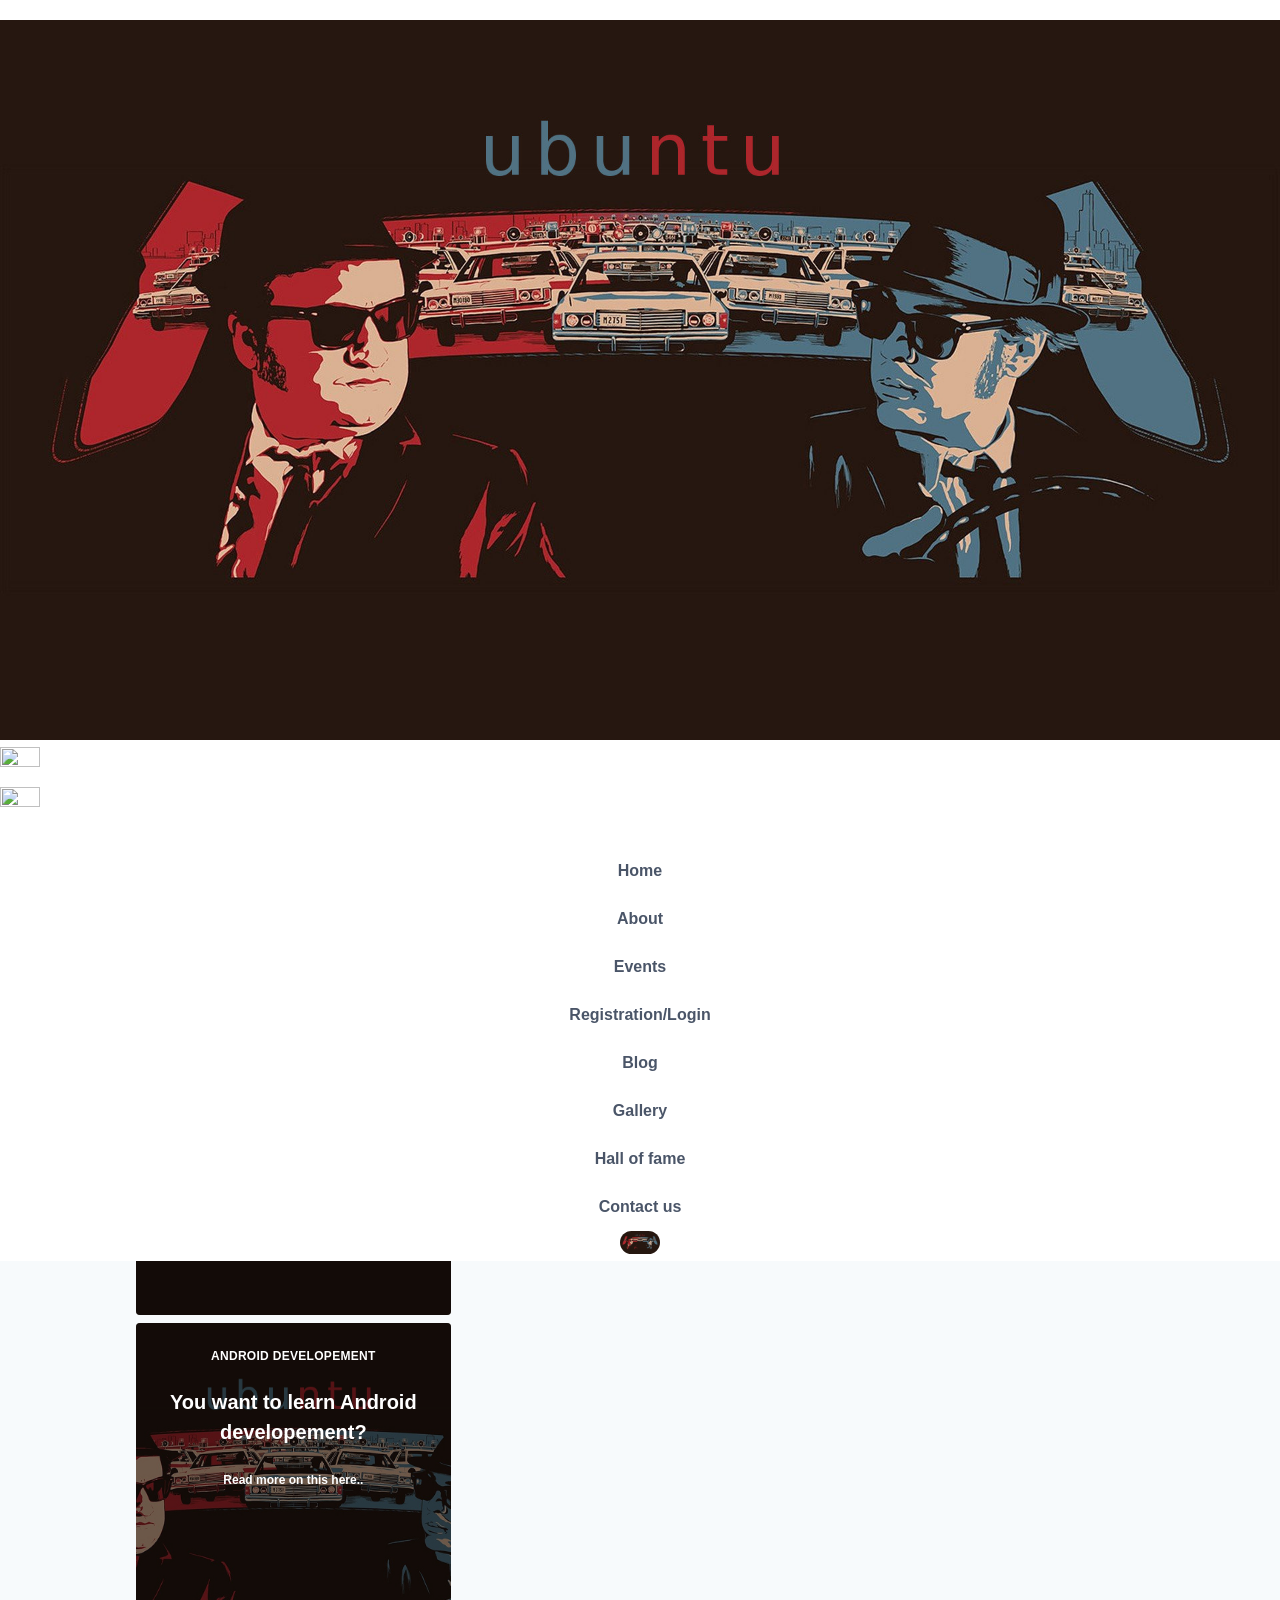
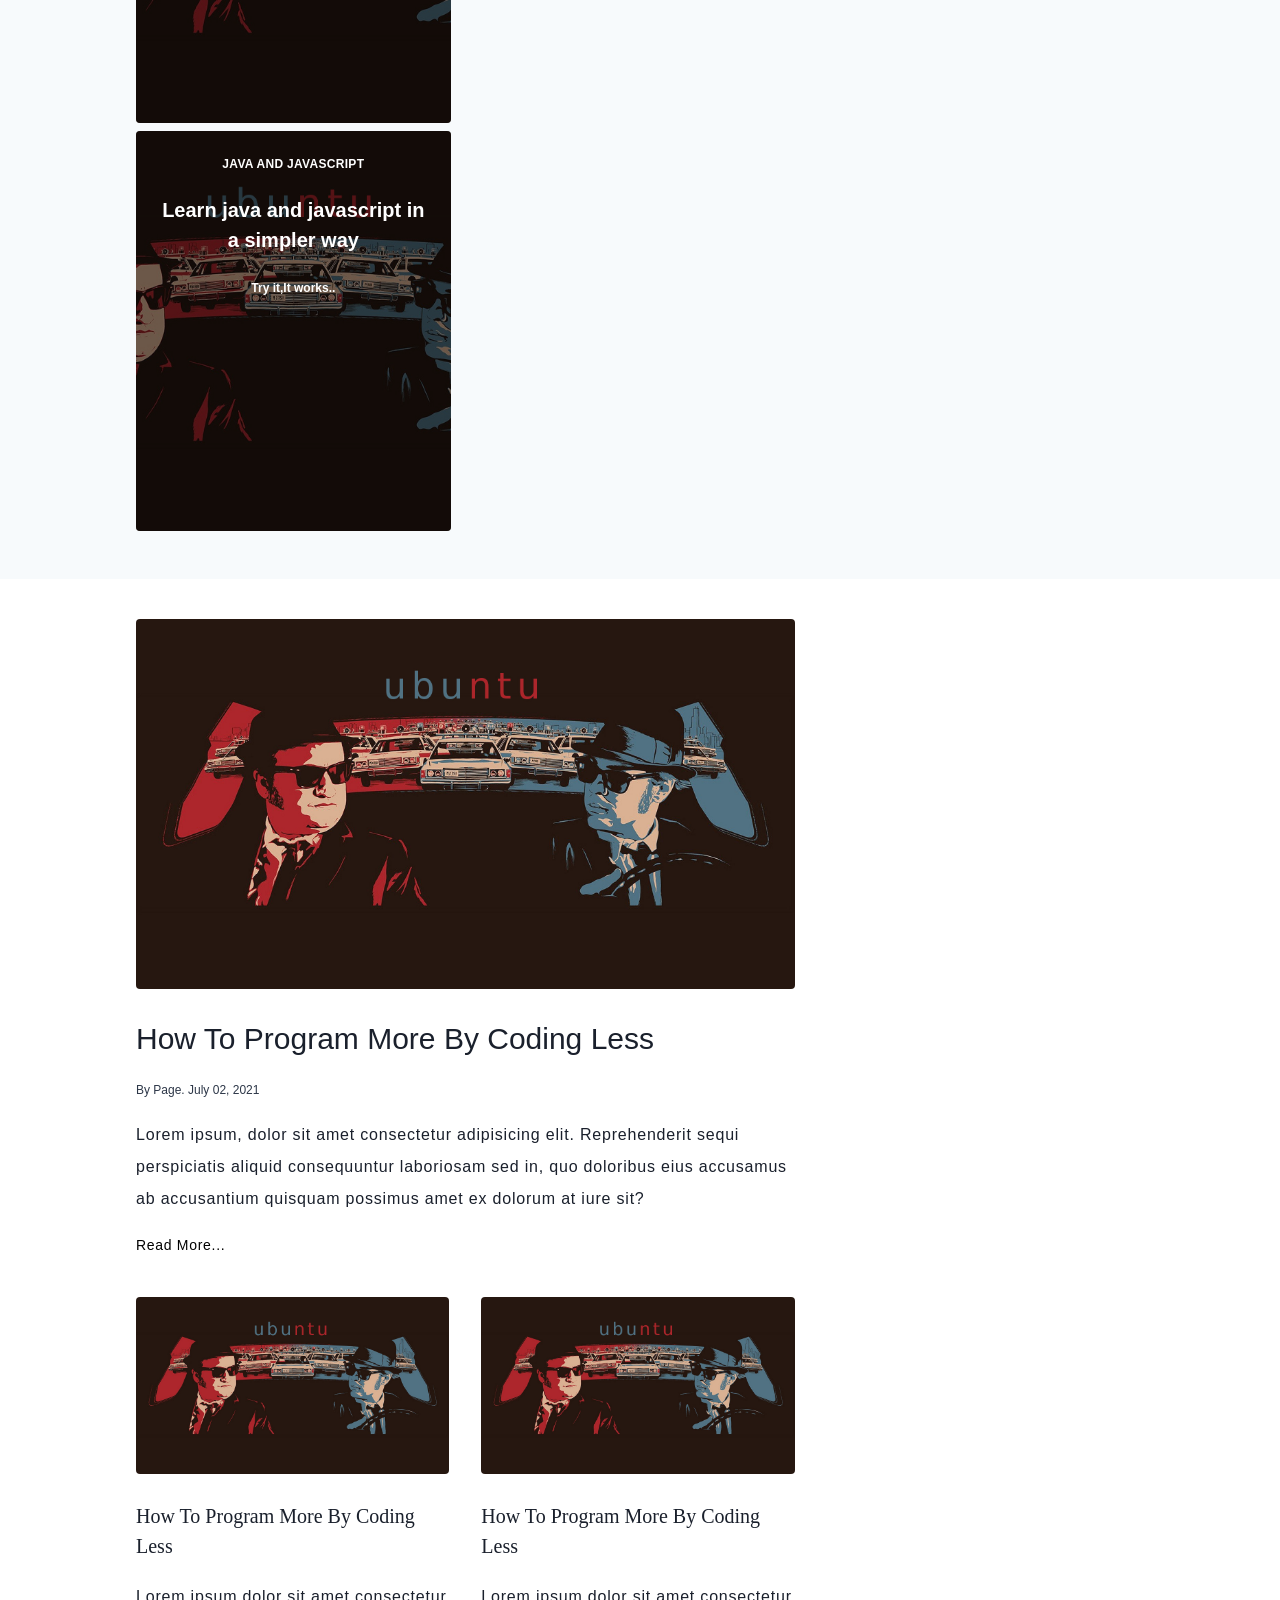
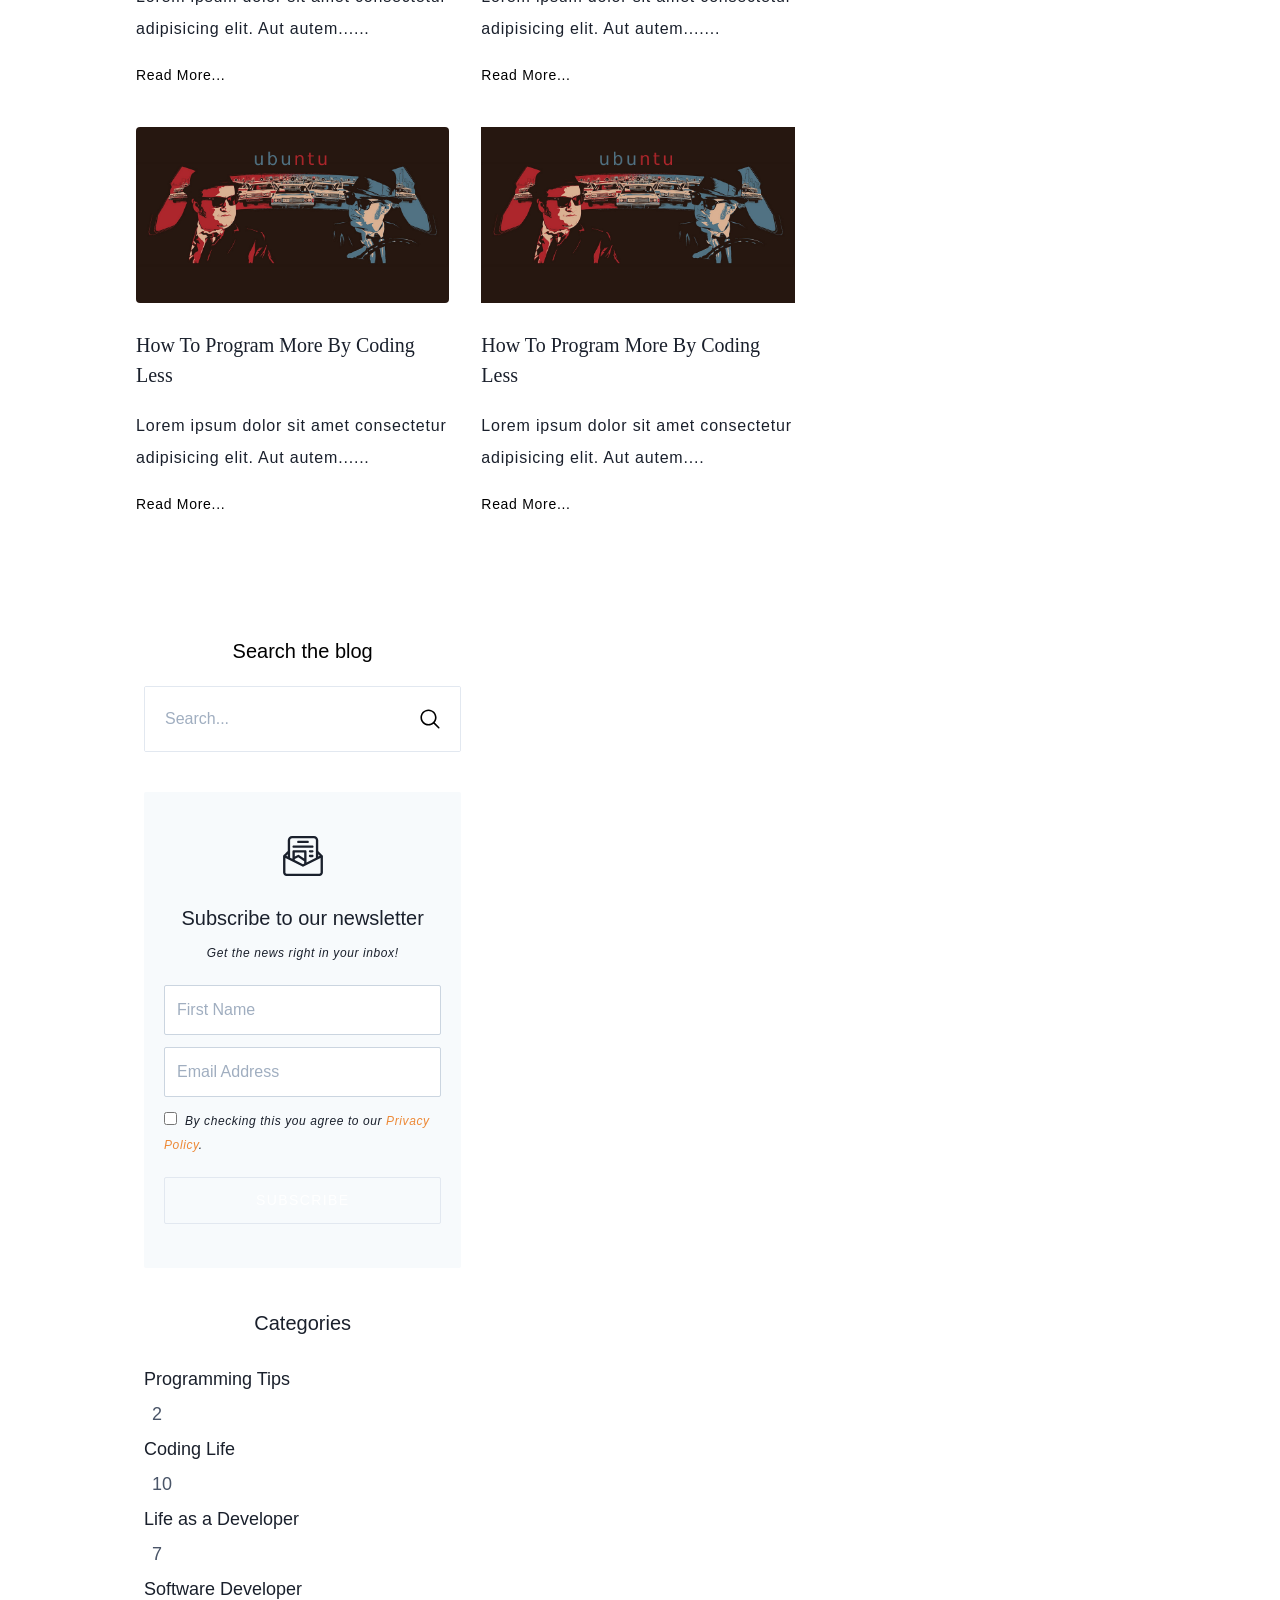
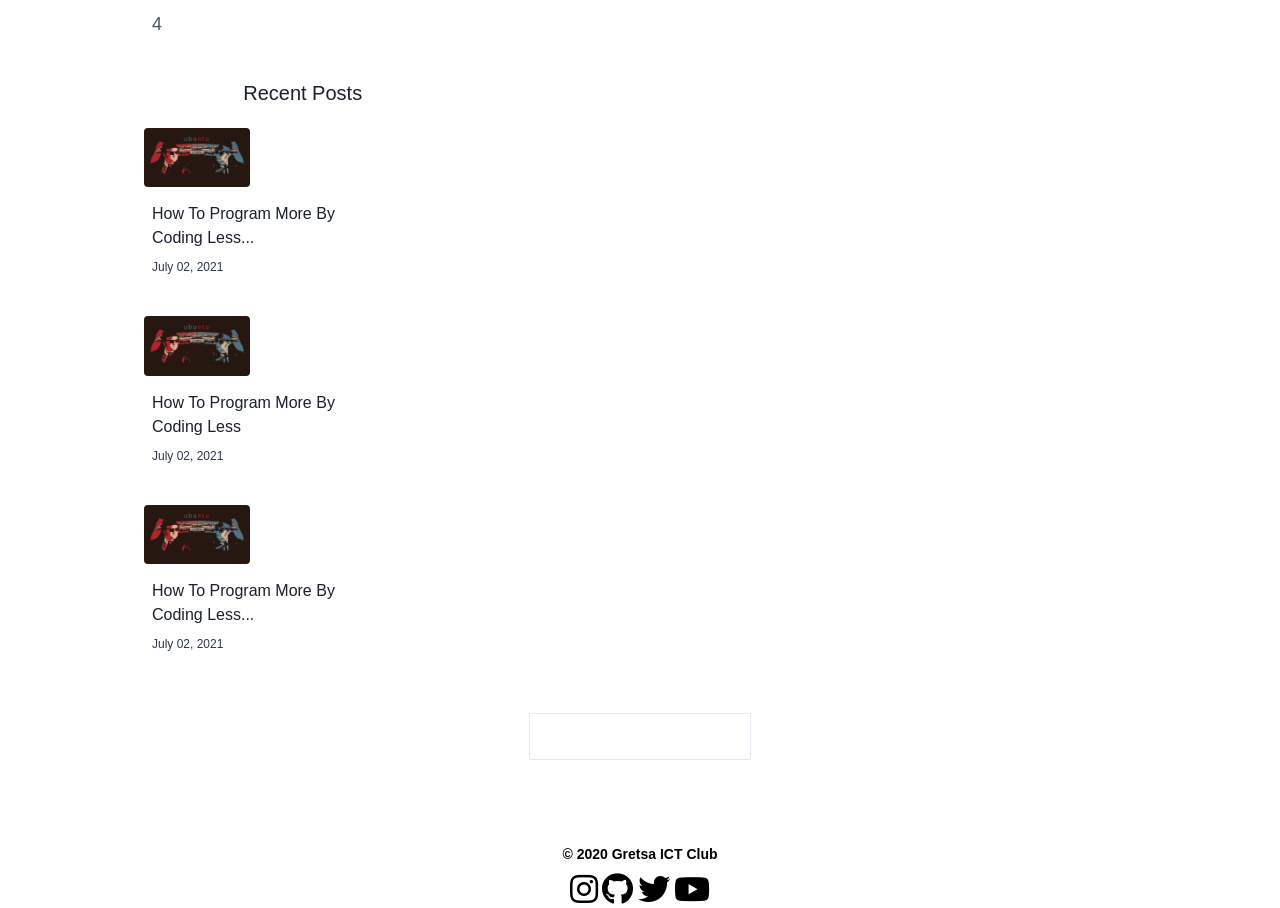
==== commit 896201bd: "Add files via upload" ====
--- a/blog.html
+++ b/blog.html
@@ -30,6 +30,7 @@
         <!-- <link rel="stylesheet" href="https://stackpath.bootstrapcdn.com/bootstrap/4.4.1/css/bootstrap.min.css" integrity="sha384-Vkoo8x4CGsO3+Hhxv8T/Q5PaXtkKtu6ug5TOeNV6gBiFeWPGFN9MuhOf23Q9Ifjh" crossorigin="anonymous">
         <link rel="stylesheet" href="https://cdnjs.cloudflare.com/ajax/libs/animate.css/4.1.1/animate.min.css"/> -->
 
+        <link href="./css/tailwind.css" rel="stylesheet">
         <!-- Tailwind CDN -->
         <link href="https://unpkg.com/tailwindcss@^2/dist/tailwind.min.css" rel="stylesheet">
 
@@ -41,7 +42,7 @@
         <link rel="stylesheet" href="https://cdnjs.cloudflare.com/ajax/libs/font-awesome/5.13.1/css/all.min.css" integrity="sha256-2XFplPlrFClt0bIdPgpz8H7ojnk10H69xRqd9+uTShA=" crossorigin="anonymous" />
 
         <!-- custom css -->
-        <link href="./css/tailwind.css" rel="stylesheet">
+        
         <link rel="stylesheet" href="https://cdnjs.cloudflare.com/ajax/libs/animate.css/4.1.1/animate.min.css"/>
         <style>
             #menu-toggle:checked + #menu{
@@ -49,31 +50,32 @@
             }
         </style>
     </head>
-    <body class="antialiased bg-gray-200">
+    <body class="antialiased bg-gray-200 ">
         <header class="lg:px-16 px-6 bg-white flex flex-wrap flex-row items-center justify-between lg:py-0 py-5 relative">
             <div class="flex-1 flex justify-between items-center">
-                <!--logo-->
                 <a href="index.html" class="block">
-                    <span class="sr-only">GretsaIctClub</span>
-                    <img class="h-6 md:h-8" src="testimage.png" alt="Logo" title="Logo">
-                  </a>
-                <!---- <label for="menu-toggle" class="cursor-pointer lg:hidden-block"><i class="fill-current text-gray-900 fas fa-bars"><title>Menu</title></i></label> -->
+                  <span class="sr-only">GretsaIctClub</span>
+                  <img class="h-6 md:h-8" src="testimage.png" alt="Logo" title="Logo">
+                </a>
+                <!-- <label for="menu-toggle" class="cursor-pointer lg:hidden-block"><i class="fill-current text-gray-900 fas fa-bars"><title>Menu</title></i></label> -->
                 <div class="flex md:hidden">
                   <button id="hamburger">
                     <img class="toggle block" src="https://img.icons8.com/fluent-systems-regular/2x/menu-squared-2.png" width="40" height="40" />
                     <img class="toggle hidden" src="https://img.icons8.com/fluent-systems-regular/2x/close-window.png" width="40" height="40" />
                   </button>
                 </div>
-                <!--end of the logo-->
                 <!-- <input type="checkbox" class="hidden" name="" id="menu-toggle" /> -->
                     <div class="toggle hidden md:flex w-full md:w-auto text-center text-bold mt-5 md:mt-0 md:border-none" id="menu">
                       <nav class="absolute md:relative top-16 left-0 md:top-0 z-20 md:flex flex-col md:flex-row md:space-x-6 font-semibold w-full md:w-auto bg-white shadow-md rounded-lg md:rounded-none md:shadow-none md:bg-transparent p-6 pt-0 md:p-0">
                         <ul class="sticky lg:flex items-center justify-between text-base text-gray-700 pt-4 lg:pt-0">
+                          <li>
+                            <a href="index.html" class="lg:p-4 py-3 px-0 justify-between block border-b-2 border-transparent transition duration-500 ease-in-out transform hover:-translate-y-1 hover:scale-110 hover:bg-black hover:text-white">Home</a>
+                        </li>
                             <li>
                                 <a href="about.html" class="lg:p-4 py-3 px-0 justify-between block border-b-2 border-transparent transition duration-500 ease-in-out transform hover:-translate-y-1 hover:scale-110 hover:bg-black hover:text-white">About</a>
                             </li>
                             <li>
-                                <a href="events.html" class="active lg:p-4 py-3 px-0 justify-between block border-b-2 border-transparent transition duration-500 ease-in-out transform hover:-translate-y-1 hover:scale-110 hover:bg-black hover:text-white">Events</a>
+                                <a href="events.html" class="lg:p-4 py-3 px-0 justify-between block border-b-2 border-transparent transition duration-500 ease-in-out transform hover:-translate-y-1 hover:scale-110 hover:bg-black hover:text-white">Events</a>
                             </li>
                             <li>
                                 <a href="register.html" class="lg:p-4 py-3 px-0 justify-between block border-b-2 border-transparent transition duration-500 ease-in-out transform hover:-translate-y-1 hover:scale-110 hover:bg-black hover:text-white">Registration/Login</a>
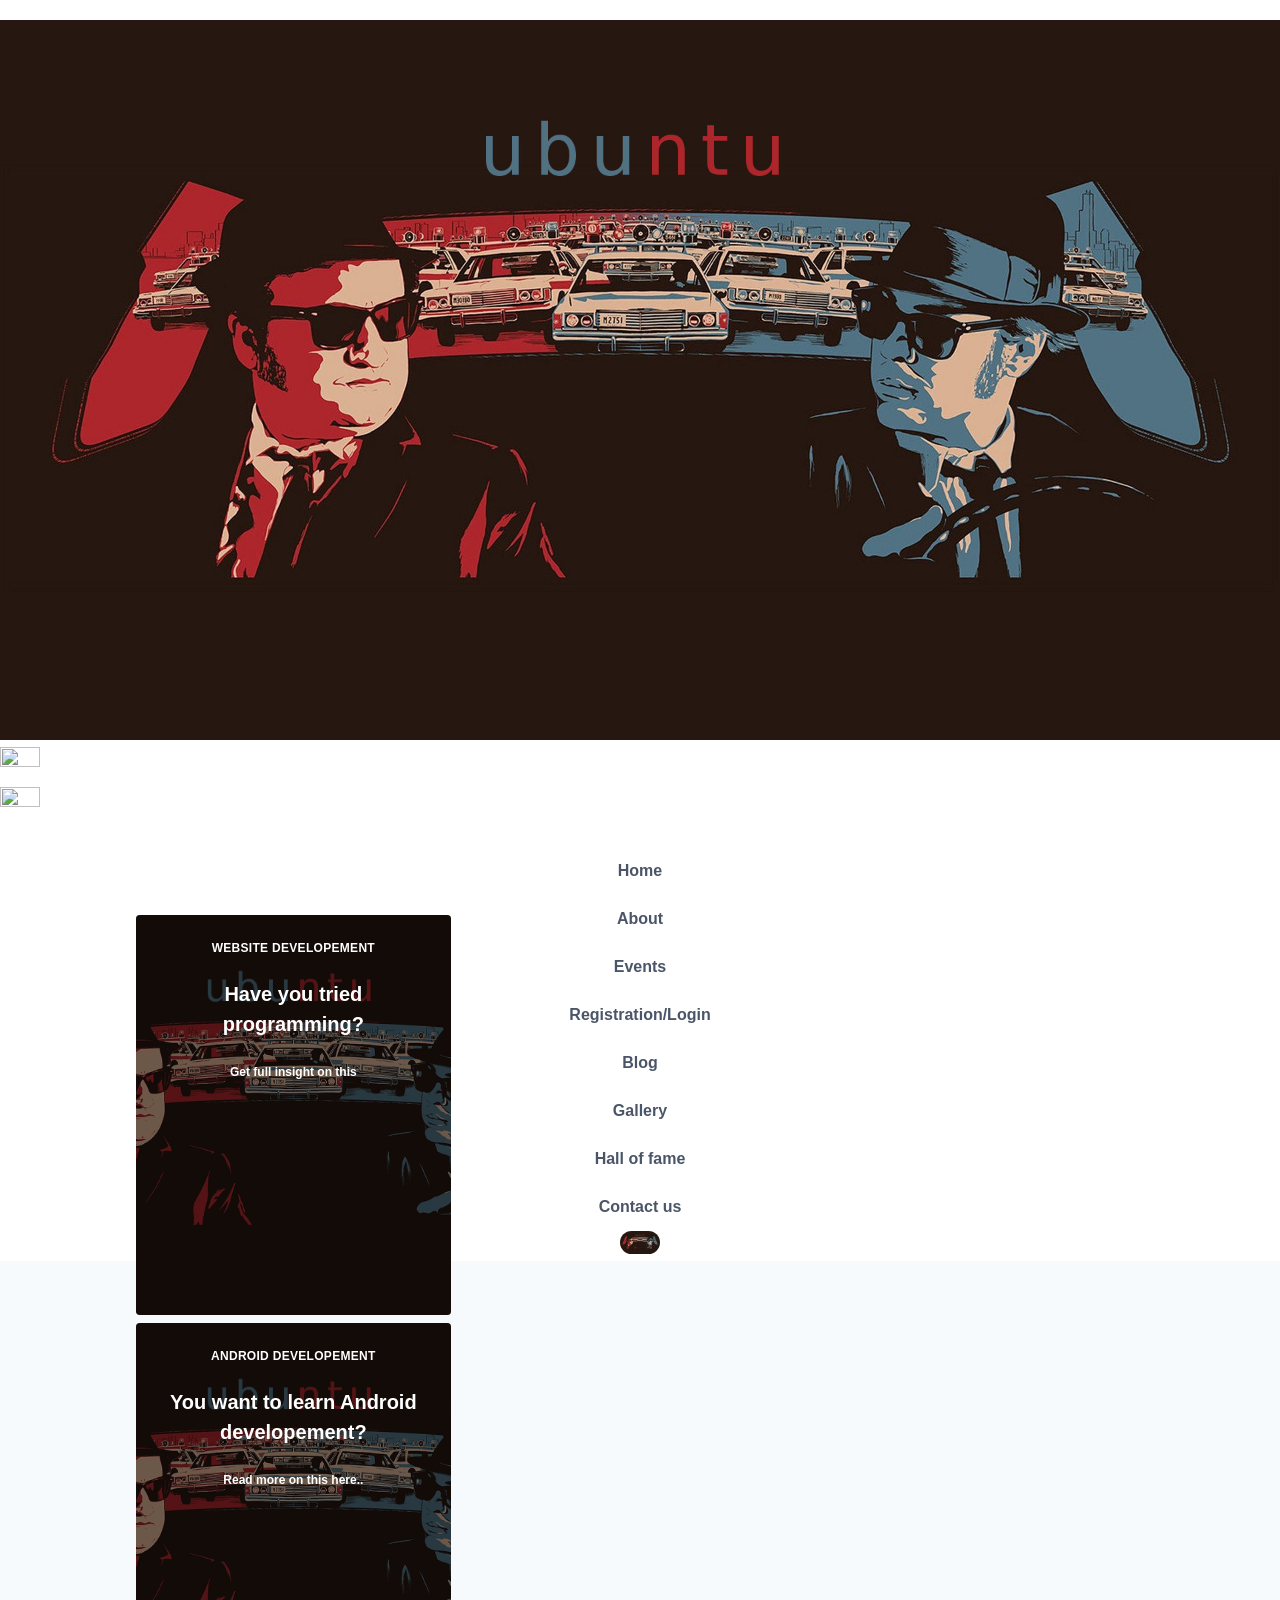
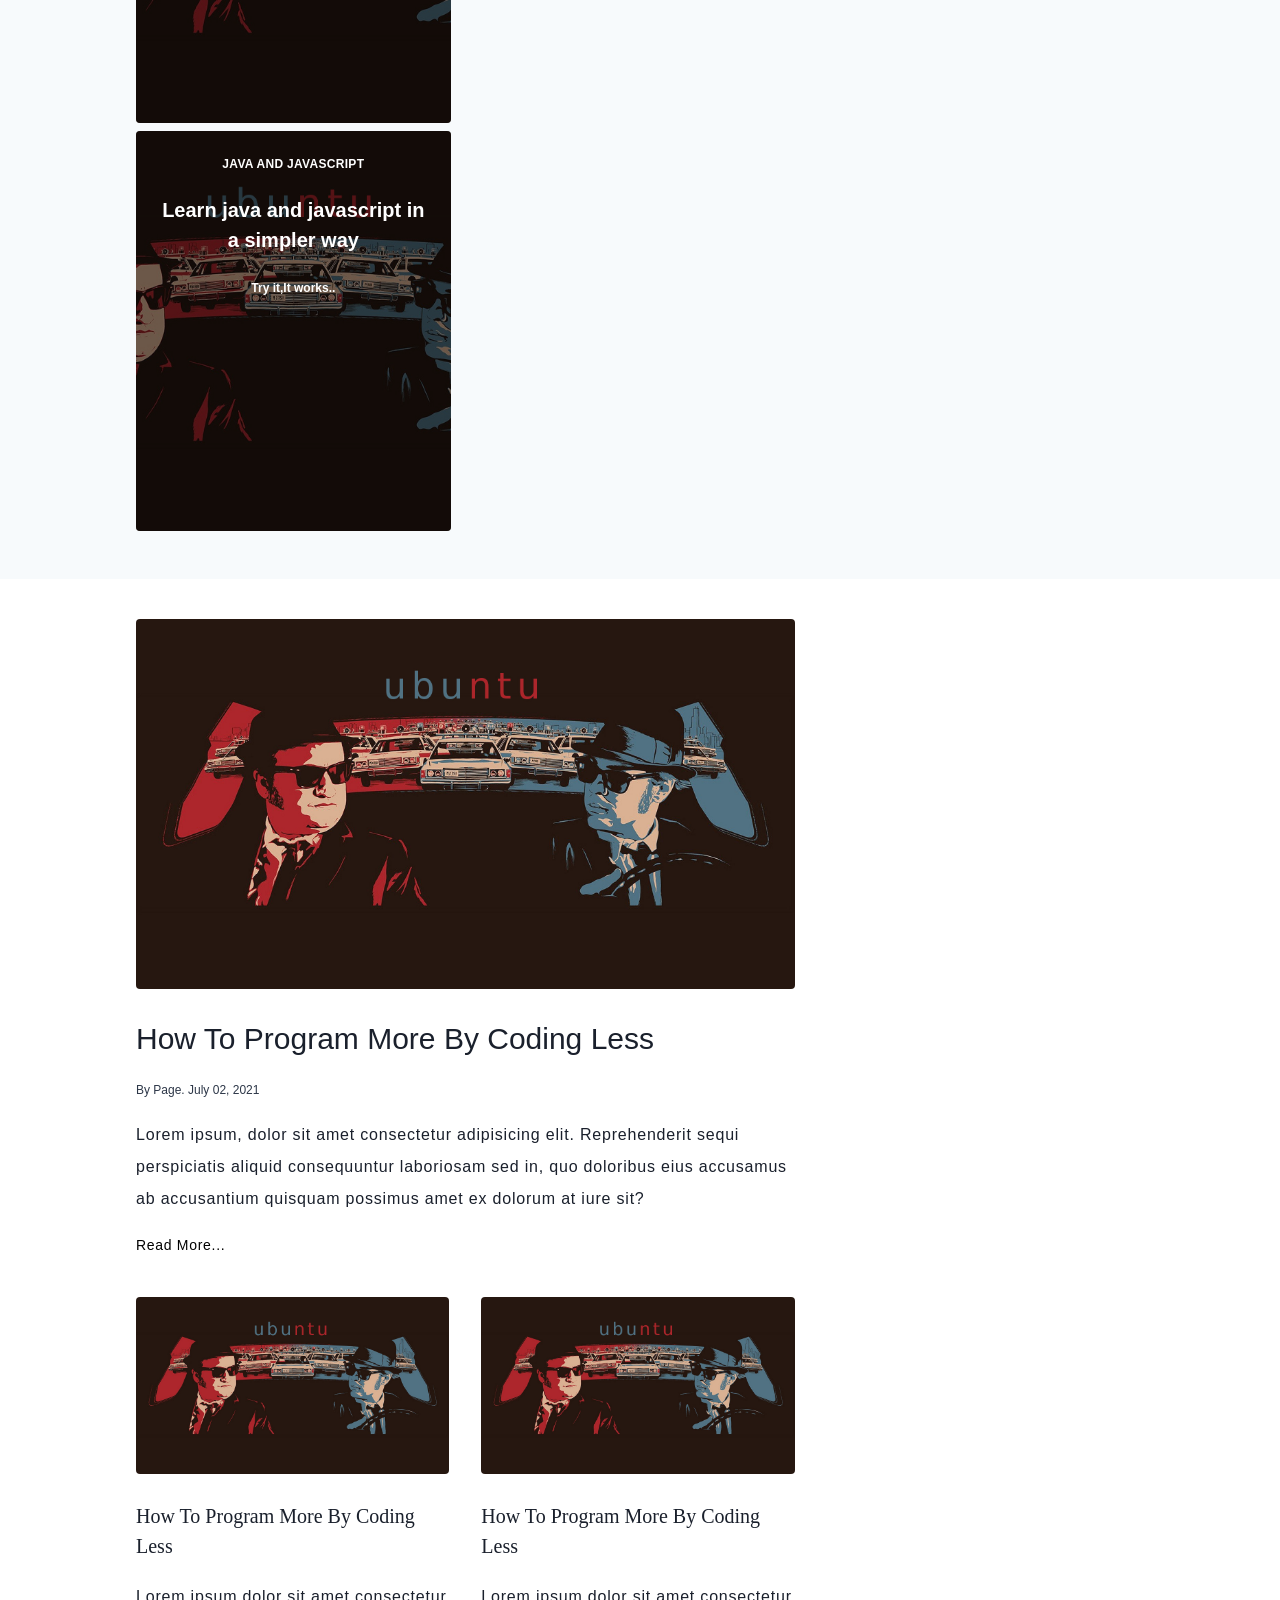
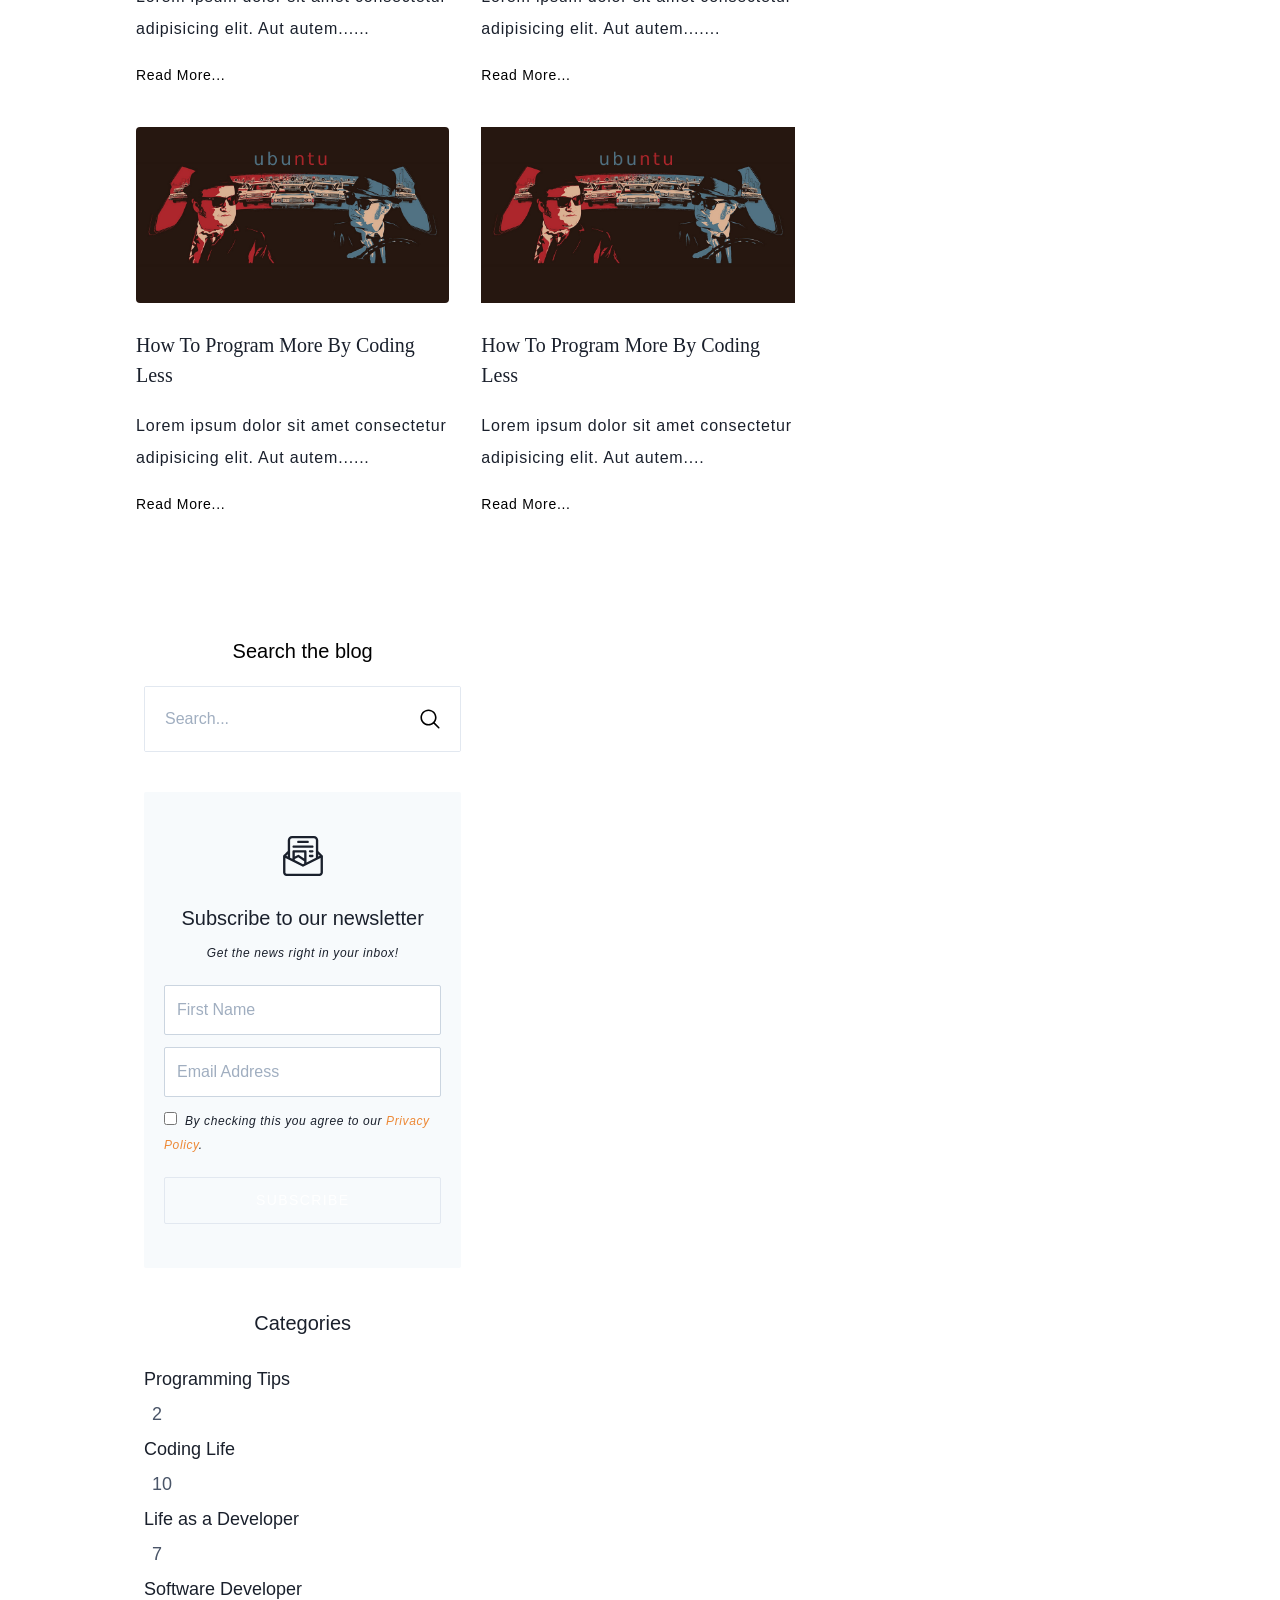
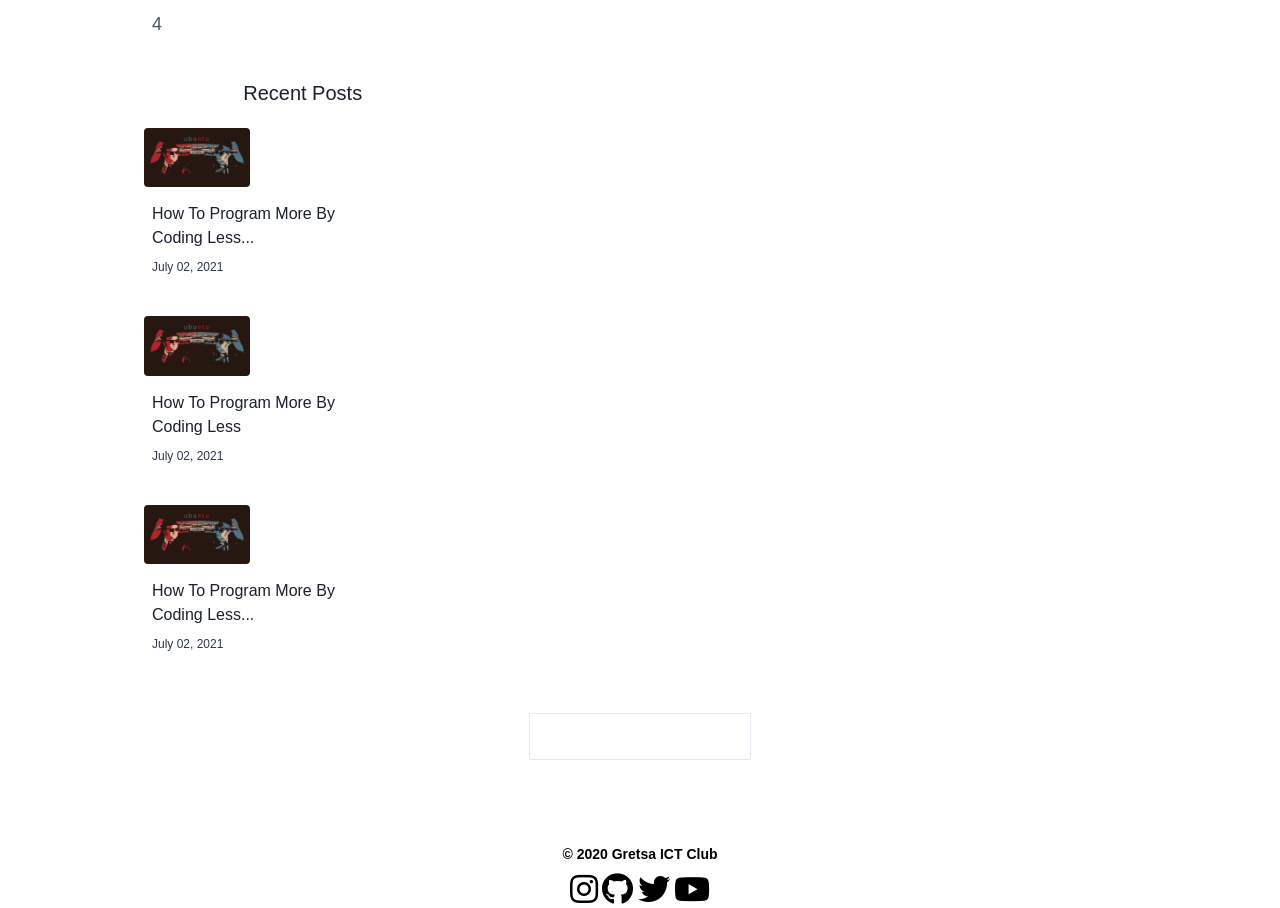
==== commit fa28ae7f: "Update blog.html" ====
--- a/blog.html
+++ b/blog.html
@@ -66,11 +66,11 @@
                 </div>
                 <!-- <input type="checkbox" class="hidden" name="" id="menu-toggle" /> -->
                     <div class="toggle hidden md:flex w-full md:w-auto text-center text-bold mt-5 md:mt-0 md:border-none" id="menu">
-                      <nav class="absolute md:relative top-16 left-0 md:top-0 z-20 md:flex flex-col md:flex-row md:space-x-6 font-semibold w-full md:w-auto bg-white shadow-md rounded-lg md:rounded-none md:shadow-none md:bg-transparent p-6 pt-0 md:p-0">
+                      <nav class="absolute md:relative top-16 left-0 md:top-0  md:flex flex-col md:flex-row md:space-x-6 font-semibold w-full md:w-auto bg-white shadow-md rounded-lg md:rounded-none md:shadow-none md:bg-transparent p-6 pt-0 md:p-0">
                         <ul class="sticky lg:flex items-center justify-between text-base text-gray-700 pt-4 lg:pt-0">
-                          <li>
-                            <a href="index.html" class="lg:p-4 py-3 px-0 justify-between block border-b-2 border-transparent transition duration-500 ease-in-out transform hover:-translate-y-1 hover:scale-110 hover:bg-black hover:text-white">Home</a>
-                        </li>
+                            <li>
+                                <a href="index.html" class="lg:p-4 py-3 px-0 justify-between block border-b-2 border-transparent transition duration-500 ease-in-out transform hover:-translate-y-1 hover:scale-110 hover:bg-black hover:text-white">Home</a>
+                            </li>
                             <li>
                                 <a href="about.html" class="lg:p-4 py-3 px-0 justify-between block border-b-2 border-transparent transition duration-500 ease-in-out transform hover:-translate-y-1 hover:scale-110 hover:bg-black hover:text-white">About</a>
                             </li>
@@ -326,4 +326,4 @@
         <!-- navbar js -->
         <script src="nav.js"></script>
     </body>
-</html>+</html>
